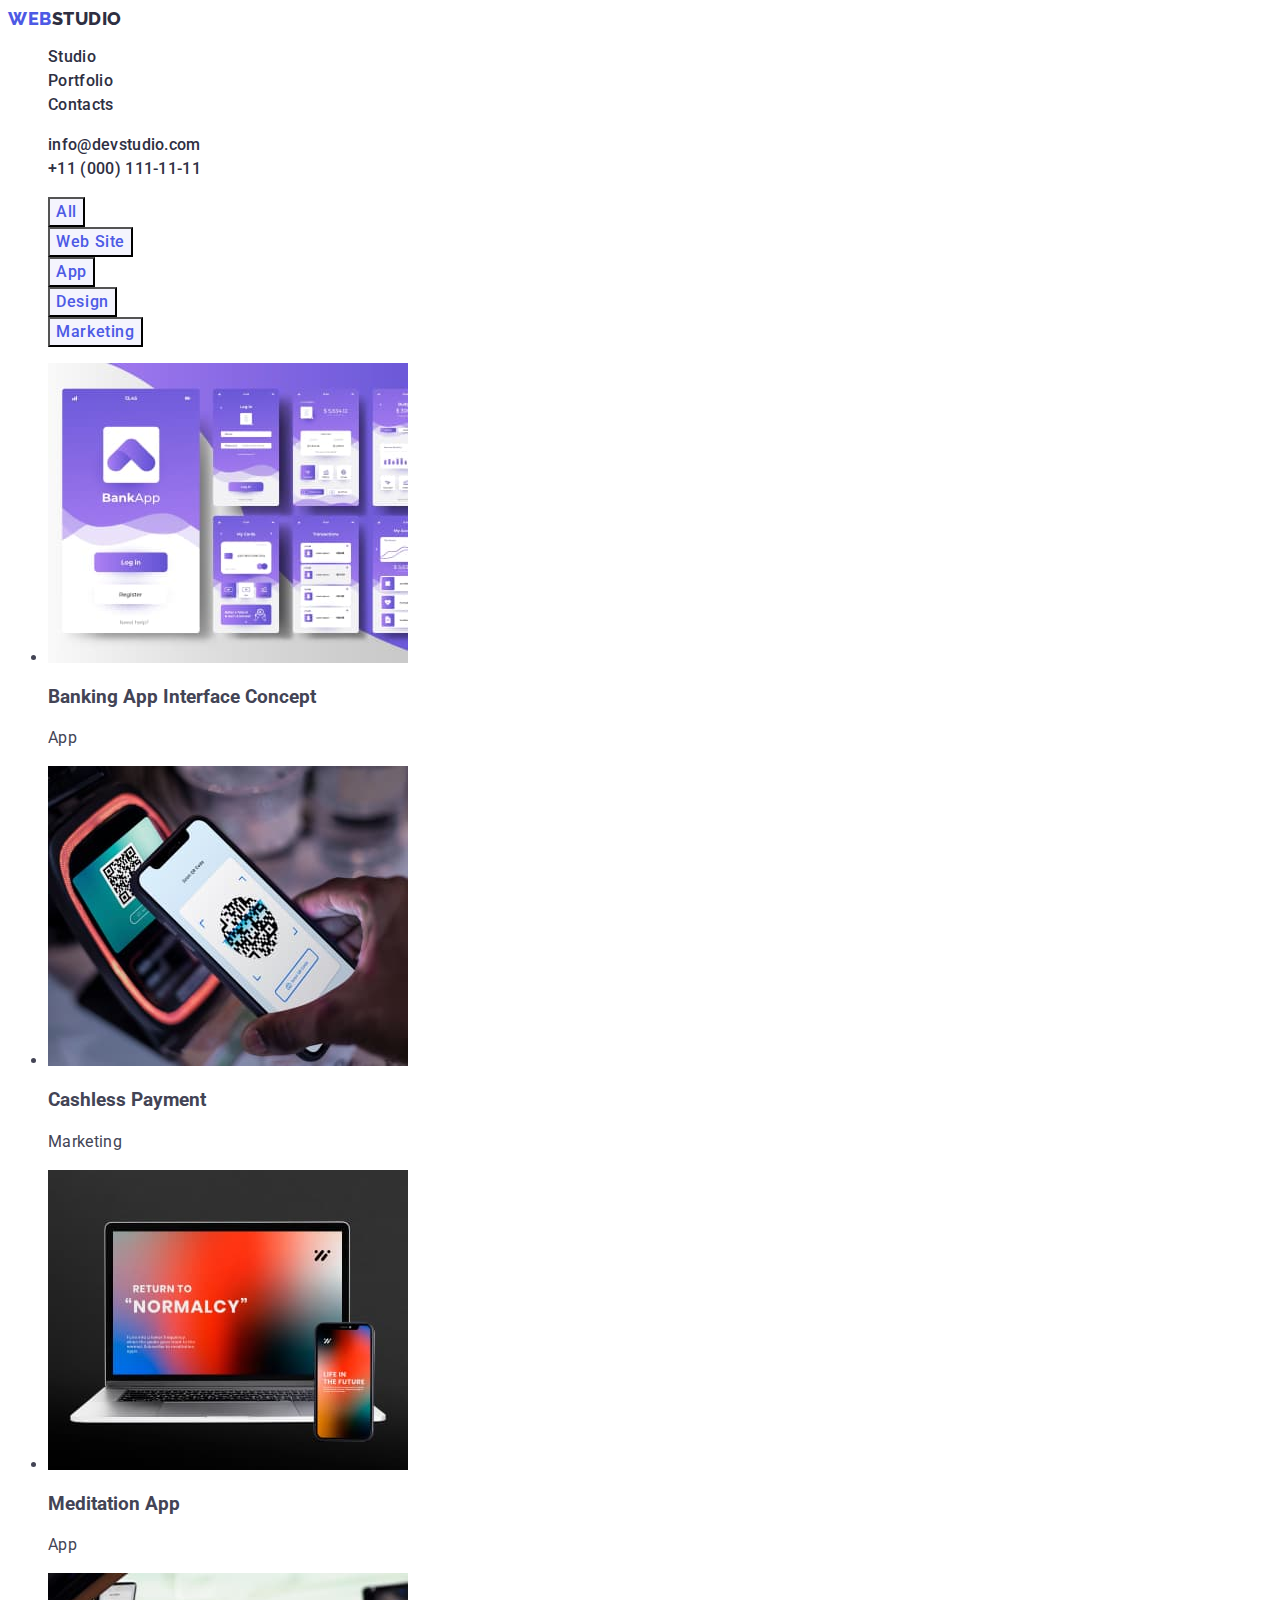
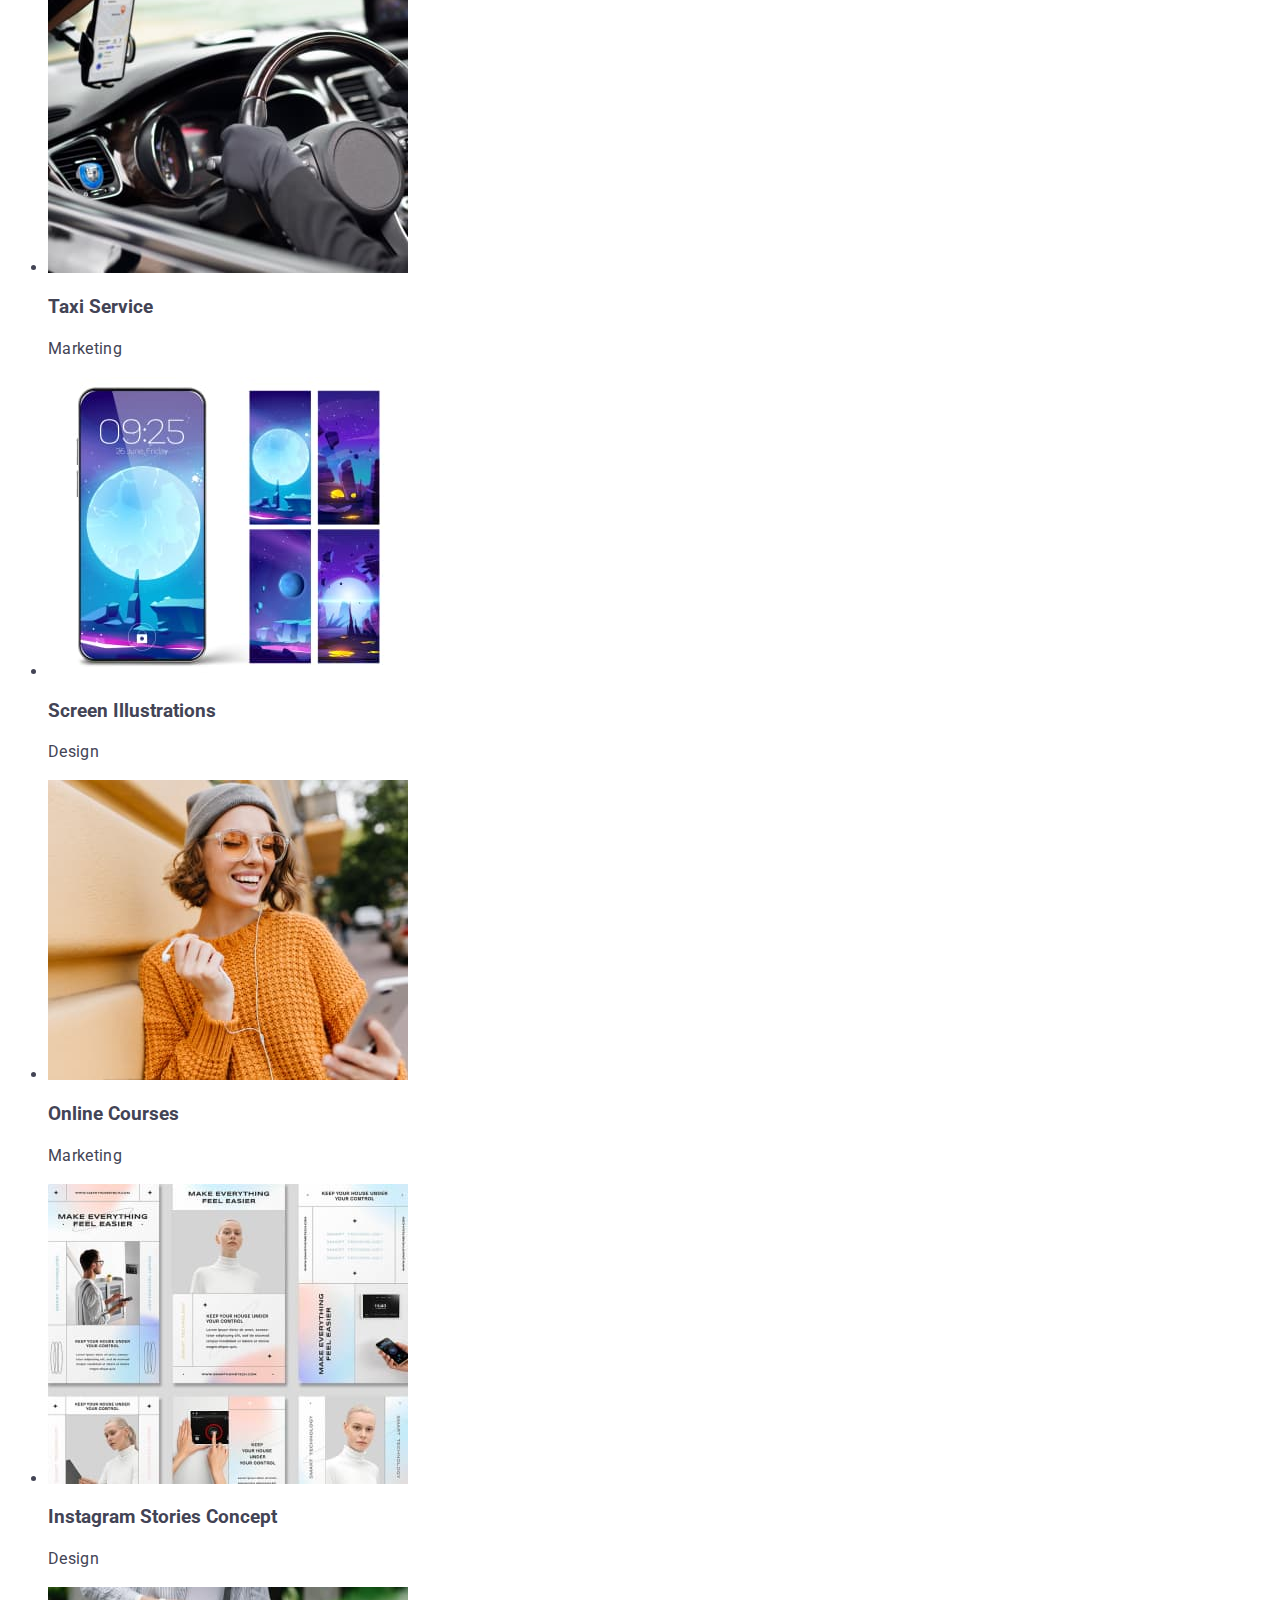
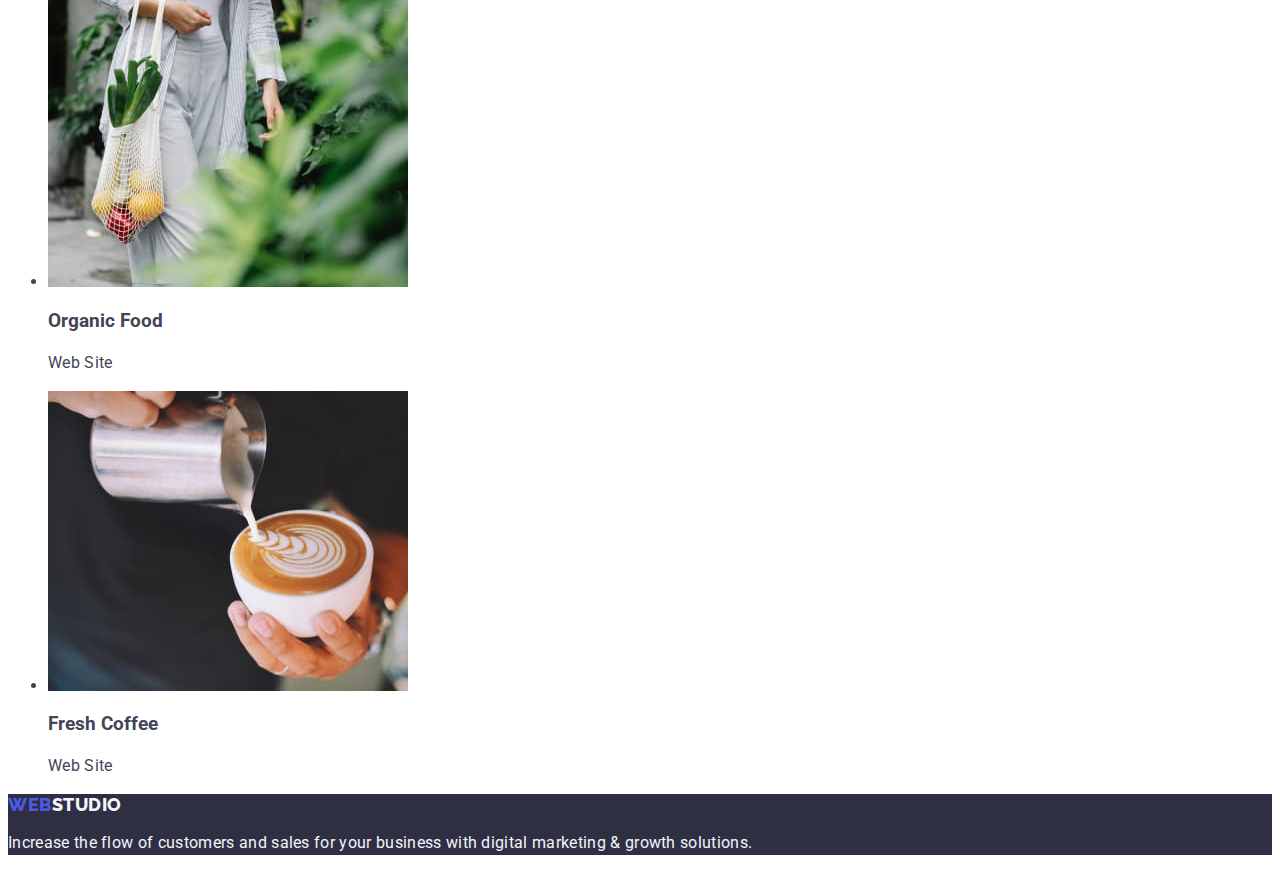
==== portfolio.html @ 635333d4 "css" ====
<!DOCTYPE html>
<html lang="en">
  <head>
    <meta charset="UTF-8" />
    <meta http-equiv="X-UA-Compatible" content="IE=edge" />
    <meta name="viewport" content="width=device-width, initial-scale=1.0" />
    <title>Portfolio</title>
    <link rel="preconnect" href="https://fonts.googleapis.com" />
    <link rel="preconnect" href="https://fonts.gstatic.com" crossorigin />
    <link
      href="https://fonts.googleapis.com/css2?family=Raleway:wght@800&family=Roboto:wght@400;500;700;900&display=swap"
      rel="stylesheet"
    />
    <link rel="stylesheet" href="./css/styles.css" />
  </head>
  <body class="body">
    <!-- Top line -->
    <header class="header">
      <nav class="nav">
        <a class="logo link" href="./portfolio.html"
          >Web<span class="logo-span">Studio</span></a
        >
        <ul class="list">
          <li class="list-nav">
            <a class="link" href="./index.html">Studio</a>
          </li>
          <li class="list-nav">
            <a class="link" href="./portfolio.html">Portfolio</a>
          </li>
          <li class="list-nav">
            <a class="link" href="">Contacts</a>
          </li>
        </ul>
      </nav>
      <address class="address">
        <ul class="list">
          <li class="list-add">
            <a class="link" href="mailto:info@devstudio.com"
              >info@devstudio.com</a
            >
          </li>
          <li class="list-add">
            <a class="link" href="tel:+110001111111">+11 (000) 111-11-11</a>
          </li>
        </ul>
      </address>
    </header>
    <!-- Main -->
    <main class="main">
      <section class="section">
        <!-- BTN -->
        <h1 hidden>Button-list</h1>
        <ul class="list">
          <li><button class="list-btn" type="button">All</button></li>
          <li><button class="list-btn" type="button">Web Site</button></li>
          <li><button class="list-btn" type="button">App</button></li>
          <li><button class="list-btn" type="button">Design</button></li>
          <li><button class="list-btn" type="button">Marketing</button></li>
        </ul>
        <!-- PhotoList -->
        <h2 hidden>Photos</h2>
        <ul>
          <li class="list-card">
            <img
              src="./images/portfolio1.jpg"
              alt="Banking App Interface
            Concept"
              width="360"
            />
            <h3 class="title">Banking App Interface Concept</h3>
            <p class="text">App</p>
          </li>
          <li class="list-card">
            <img
              src="./images/portfolio2.jpg"
              alt="Cashless Payment"
              width="360"
            />
            <h3 class="title">Cashless Payment</h3>
            <p class="text">Marketing</p>
          </li>
          <li class="list-card">
            <img
              src="./images/portfolio3.jpg"
              alt="Meditation App"
              width="360"
            />
            <h3 class="title">Meditation App</h3>
            <p class="text">App</p>
          </li>

          <li class="list-card">
            <img src="./images/portfolio4.jpg" alt="Taxi Service" width="360" />
            <h3 class="title">Taxi Service</h3>
            <p class="text">Marketing</p>
          </li>
          <li class="list-card">
            <img
              src="./images/portfolio5.jpg"
              alt="Screen Illustrations"
              width="360"
            />
            <h3 class="title">Screen Illustrations</h3>
            <p class="text">Design</p>
          </li>
          <li class="list-card">
            <img
              src="./images/portfolio6.jpg"
              alt="Online Courses"
              width="360"
            />
            <h3 class="title">Online Courses</h3>
            <p class="text">Marketing</p>
          </li>

          <li class="list-card">
            <img
              src="./images/portfolio7.jpg"
              alt="Instagram Stories Concept"
              width="360"
            />
            <h3 class="title">Instagram Stories Concept</h3>
            <p class="text">Design</p>
          </li>
          <li class="list-card">
            <img src="./images/portfolio8.jpg" alt="Organic Food" width="360" />
            <h3 class="title">Organic Food</h3>
            <p class="text">Web Site</p>
          </li>
          <li class="list-card">
            <img src="./images/portfolio9.jpg" alt="Fresh Coffee" width="360" />
            <h3 class="title">Fresh Coffee</h3>
            <p class="text">Web Site</p>
          </li>
        </ul>
      </section>
    </main>
    <footer class="footer">
      <a class="logo link" href="./index.html"
        >Web<span class="link-span">Studio</span></a
      >
      <p class="text-end">
        Increase the flow of customers and sales for your business with digital
        marketing & growth solutions.
      </p>
    </footer>
  </body>
</html>
---- css/styles.css ----
:root {
    --brand-color: #2E2F42;
    --brands-color: #4d5ae5;
}
/* Body */
.body{ color: #434455;
font-family: 'Roboto', sans-serif;
background-color: #fff;}

/* Header */
.nav>.logo.link{ 
font-family: "Raleway", sans-serif;
font-weight: 800;
line-height: 1.17;
font-size: 18px;
letter-spacing: 0.03em;
text-transform: uppercase;
color: var(--brands-color);
text-decoration: none;}
.logo-span{color: var(--brand-color)}
 /* navigation */
.list{list-style: none;}
.link{color: var(--brand-color);
font-family: 'Roboto', sans-serif;
font-weight: 500;
font-size: 16px;
line-height: 1.5;
letter-spacing: 0.02em;
text-decoration: none;}
.link:hover, 
.link:focus{color: #404BBF; }
/* address */
.address{font-style: normal;}
.add.link{
    font-family: 'Roboto', sans-serif;
        font-weight: 400;
        font-size: 16px;
        line-height: 1.5;
        letter-spacing: 0.02em;
        color: inherit;
        text-decoration: none;
}
.add.link:hover,
.add.link:focus {color: #404BBF;}
/* Poster */
.poster{background-color: var(--brand-color);}
.title-post{font-family: 'Roboto',sans-serif;
    font-style: normal;
    font-weight: 700;
    font-size: 56px;
    line-height: 1.07;
    text-align: center;
    letter-spacing: 0.02em;
    color: #FFFFFF;}
    /* BTN */
    .btn{background-color: var(--brands-color);
    box-shadow: 0px 4px 4px rgba(0, 0, 0, 0.15);
font-family: 'Roboto', sans-serif;
    font-style: normal;
    font-weight: 500;
    font-size: 16px;
    line-height: 1.5;
    letter-spacing: 0.04em;
    color: #fff;
    cursor: pointer;}
    .btn:hover,
    .btn:focus{background-color: #404BBF}
    /* Information */
    .info-punct{ font-family: 'Roboto', sans-serif;
        font-style: normal;
        font-weight: 500;
        font-size: 20px;
        line-height: 1.2;
        letter-spacing: 0.02em;
        color: var(--brand-color);}
    .text{
    font-family: 'Roboto', sans-serif;
    font-style: normal;
    font-weight: 400;
    font-size: 16px;
    line-height: 1.5;
    letter-spacing: 0.02em;
    color: inherit;}
    
    /* Projects */
    .htitle{
        font-family: 'Roboto', sans-serif;
        font-style: normal;
        font-weight: 700;
        font-size: 36px;
        line-height: 1.11;
        letter-spacing: 0.02em;
        text-transform: capitalize;
        color: var(--brand-color);
    text-align: center;}
    /* Card  */
        .info-card {
            background-color: #F4F4FD;
        }
        .list-card{ background-color: #fff;}
        /* footer */
        .footer{background-color: var(--brand-color);}
        .text-end{
            font-family: 'Roboto',sans-serif;
            font-style: normal;
            font-weight: 400;
            font-size: 16px;
            line-height: 1.5;
            letter-spacing: 0.02em;
            color: #F4F4FD;}
.footer>.logo.link{color: var(--brands-color);
    font-family: 'Raleway', sans-serif;
    font-style: normal;
    font-weight: 800;
    font-size: 18px;
    line-height: 1.17;
    letter-spacing: 0.03em;
    text-transform: uppercase;}
.footer>.logo.link>.link-span {
    color: #F4F4FD;
    font-family: 'Raleway', sans-serif;
        font-style: normal;
        font-weight: 800;
        font-size: 18px;
        line-height: 1.17;
        letter-spacing: 0.03em;
        text-transform: uppercase;
}
/* Portfolio BTN */
.list-btn{font-family: 'Roboto', sans-serif;
    font-style: normal;
    font-weight: 500;
    font-size: 16px;
    line-height: 1.5;
    text-align: center;
    letter-spacing: 0.04em;
    color: var(--brands-color);
    background: #F4F4FD;
    cursor: pointer;}
    .list-btn:hover,
    .list-btn:focus{background: #404BBF; color: #fff;}
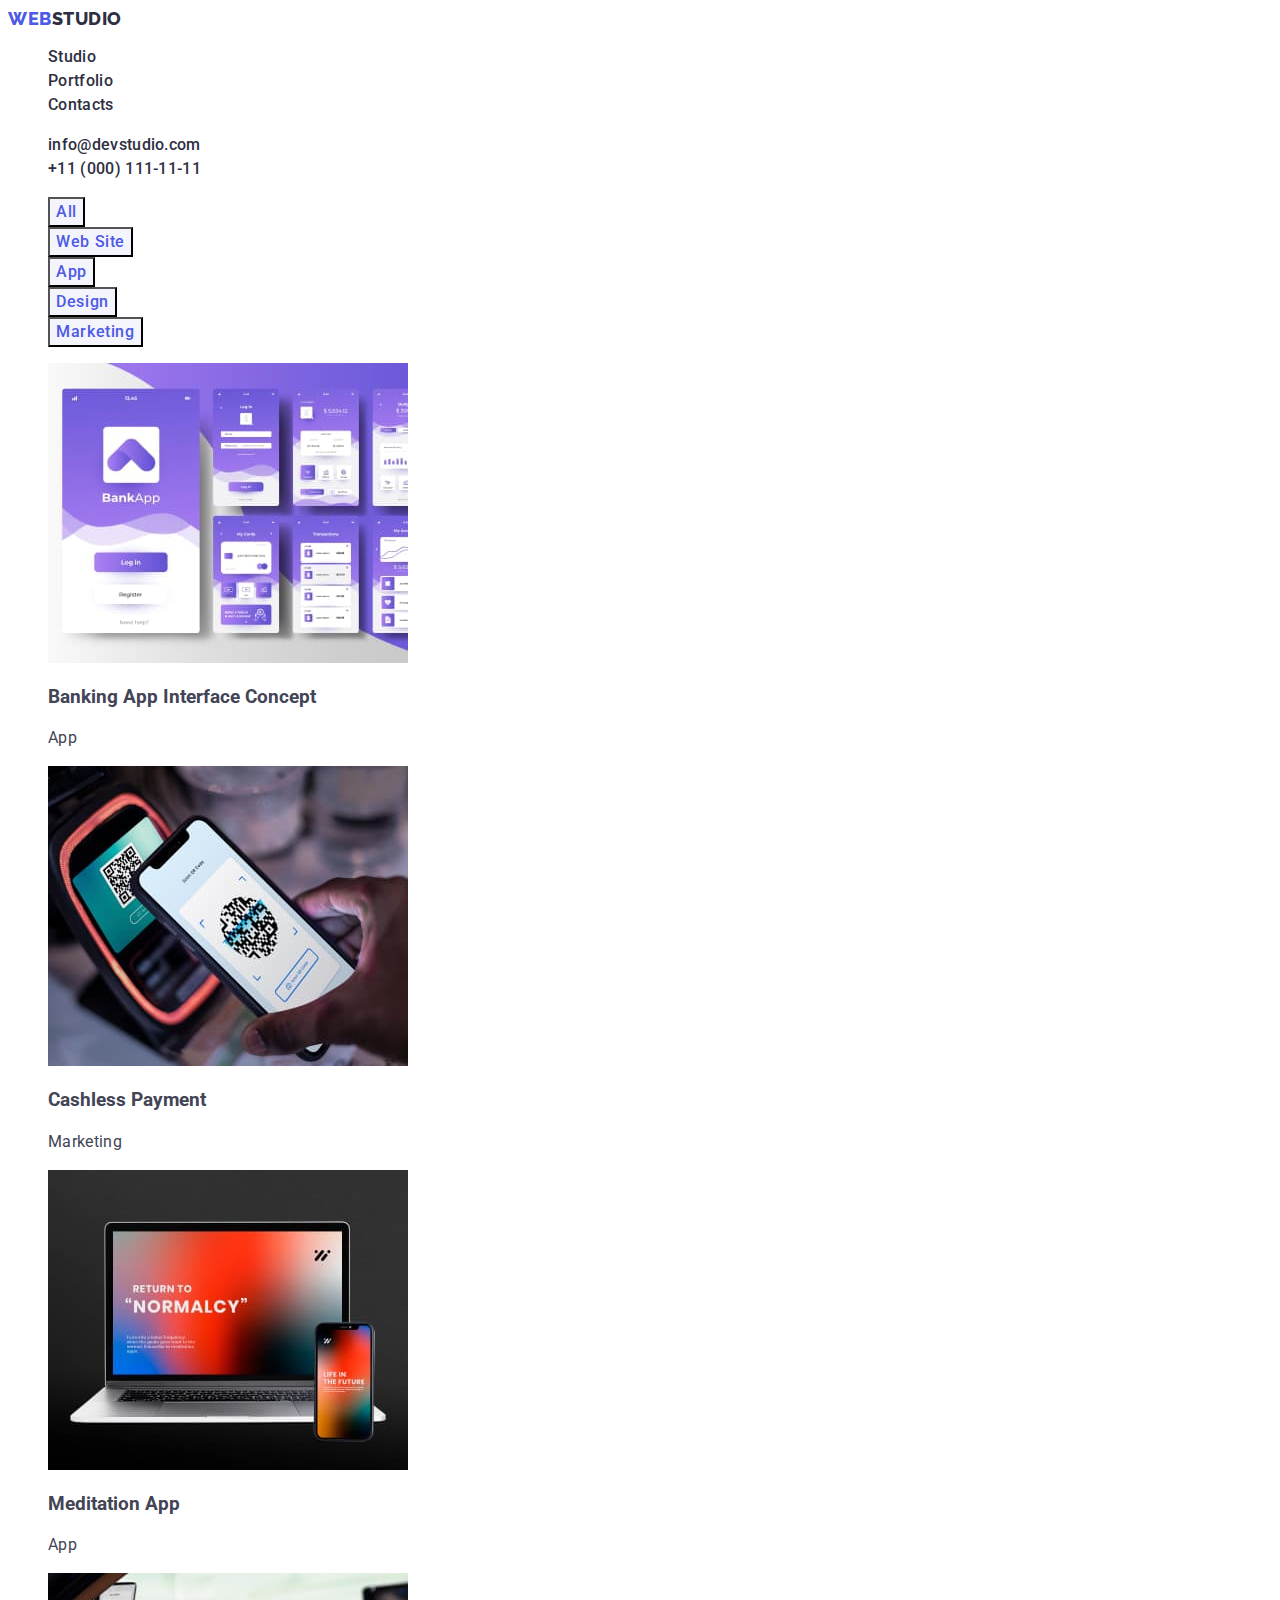
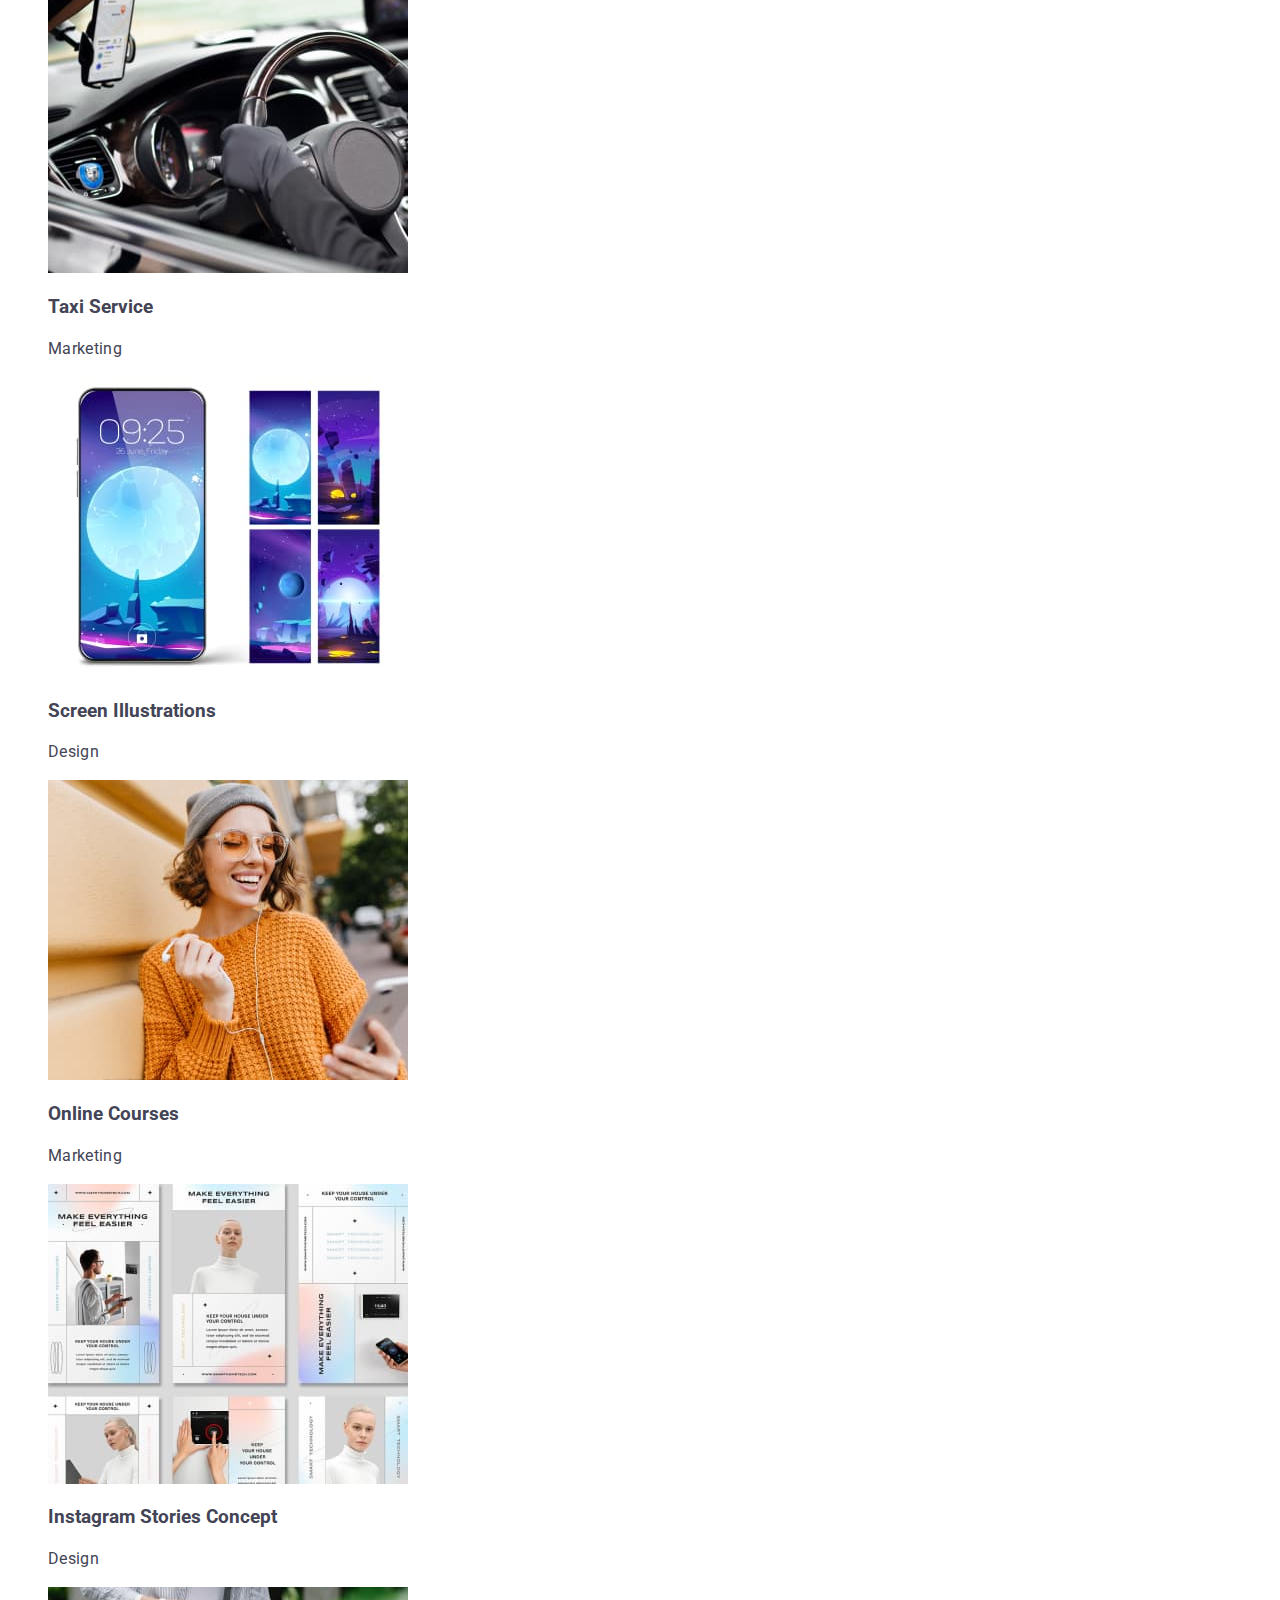
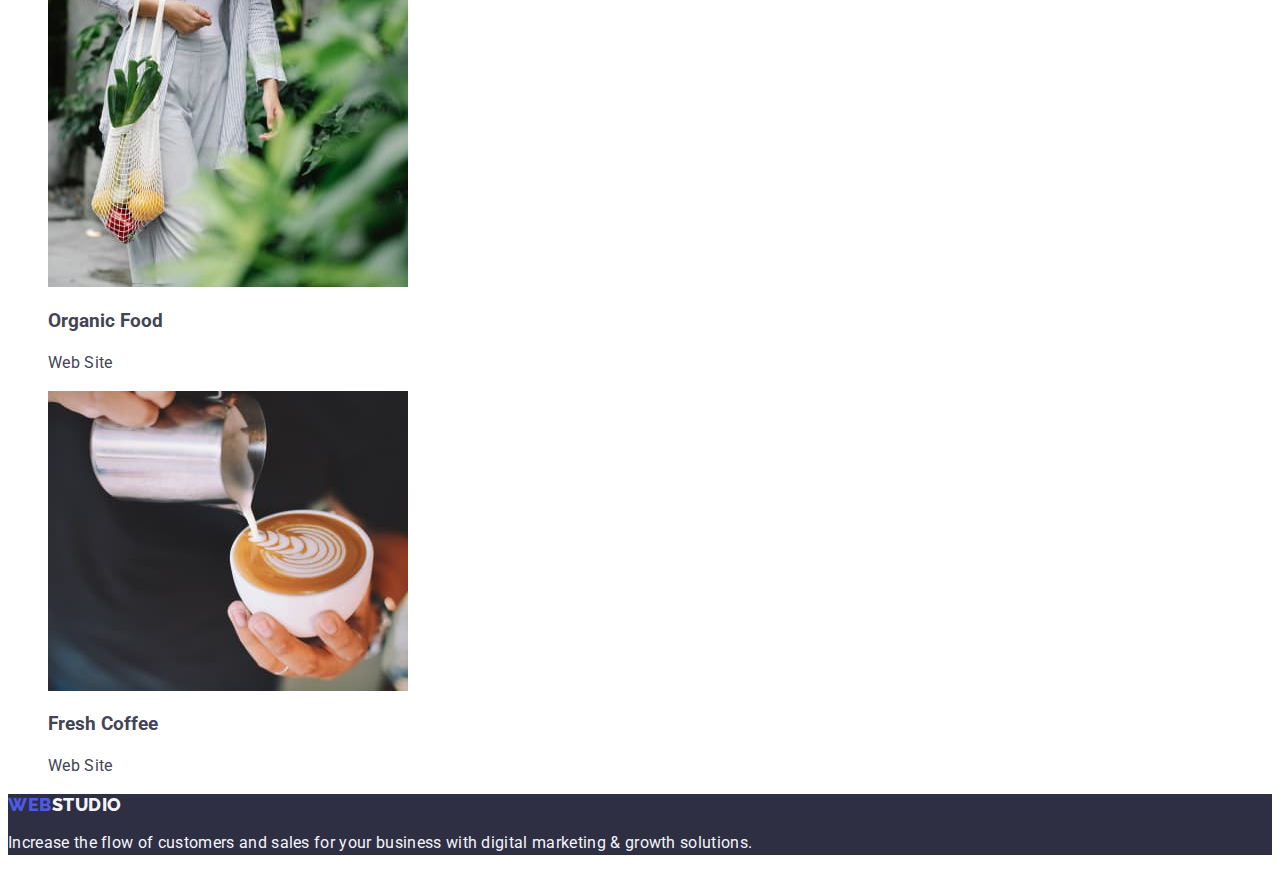
==== commit d91f8efc: "css" ====
--- a/portfolio.html
+++ b/portfolio.html
@@ -58,8 +58,7 @@
           <li><button class="list-btn" type="button">Marketing</button></li>
         </ul>
         <!-- PhotoList -->
-        <h2 hidden>Photos</h2>
-        <ul>
+        <ul class="list">
           <li class="list-card">
             <img
               src="./images/portfolio1.jpg"
--- a/css/styles.css
+++ b/css/styles.css
@@ -37,8 +37,9 @@
         font-size: 16px;
         line-height: 1.5;
         letter-spacing: 0.02em;
-        color: inherit;
+        color: var(--brand-color);
         text-decoration: none;
+        
 }
 .add.link:hover,
 .add.link:focus {color: #404BBF;}
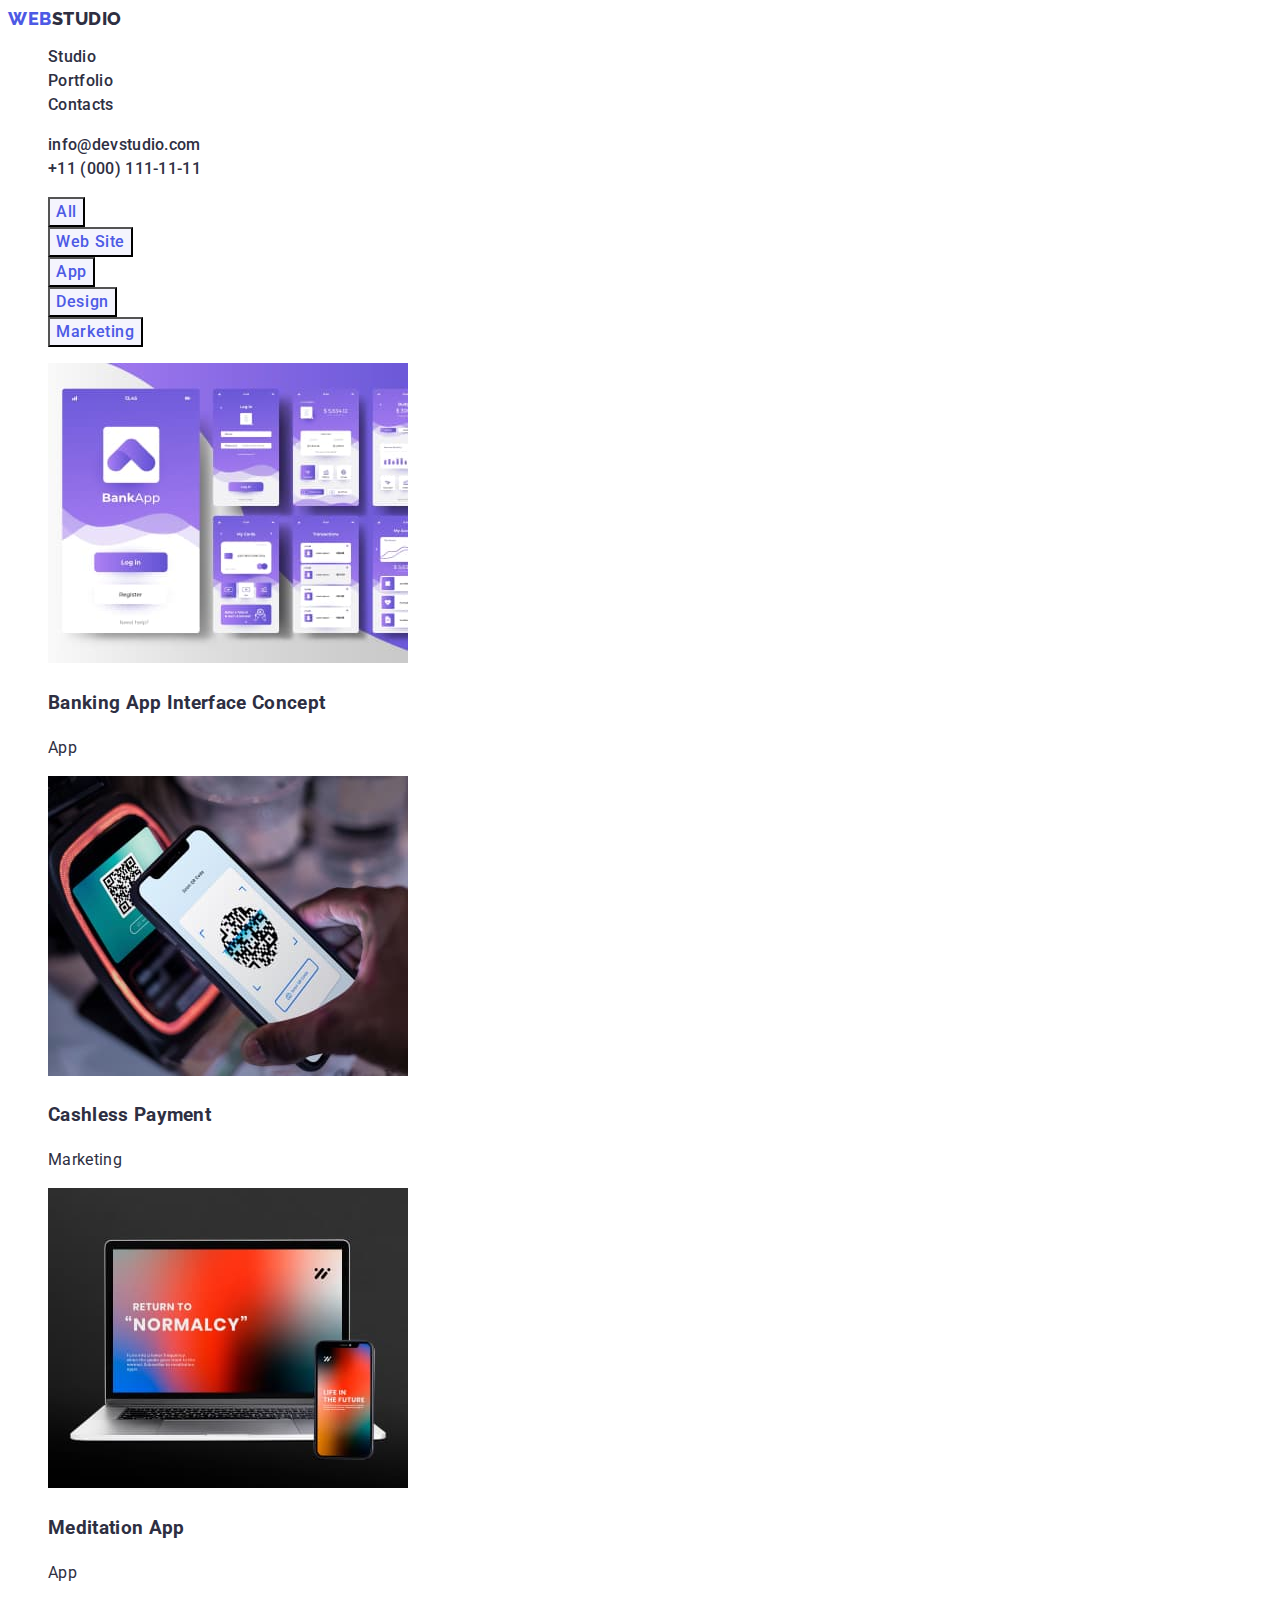
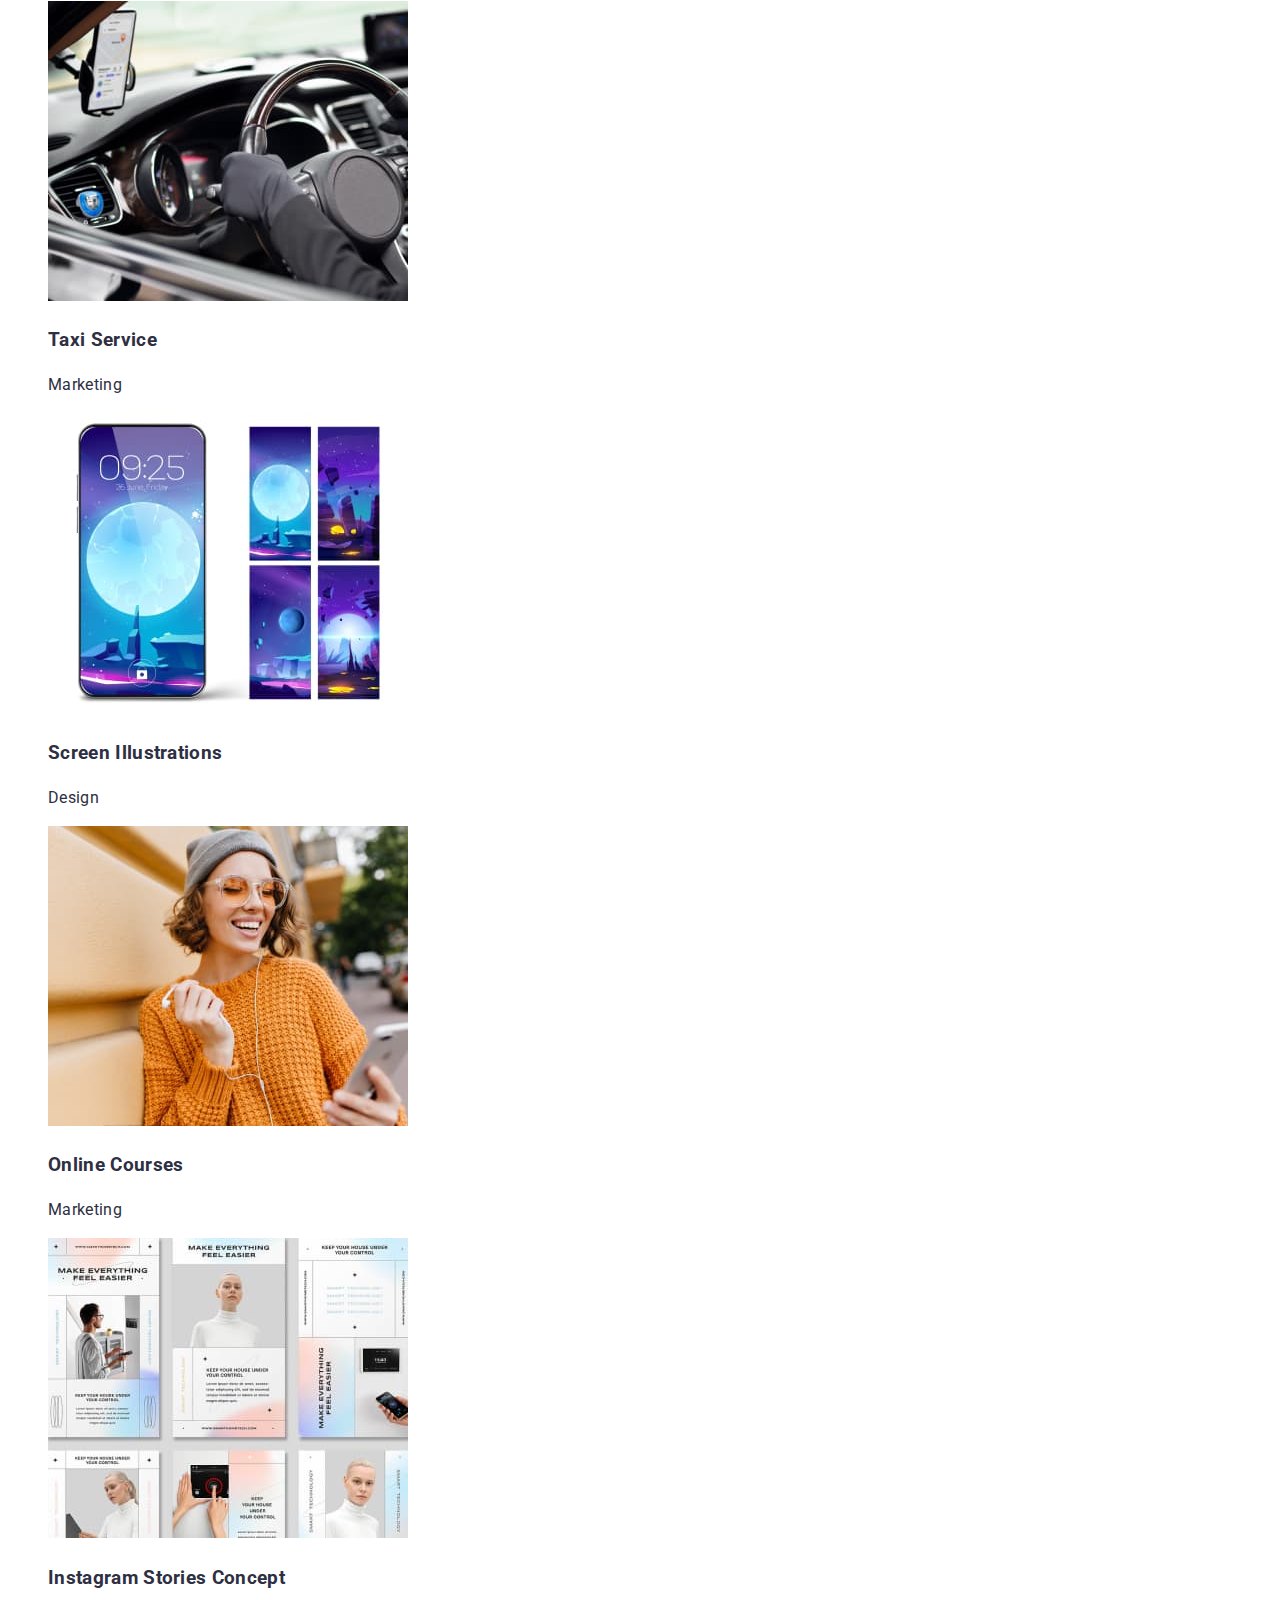
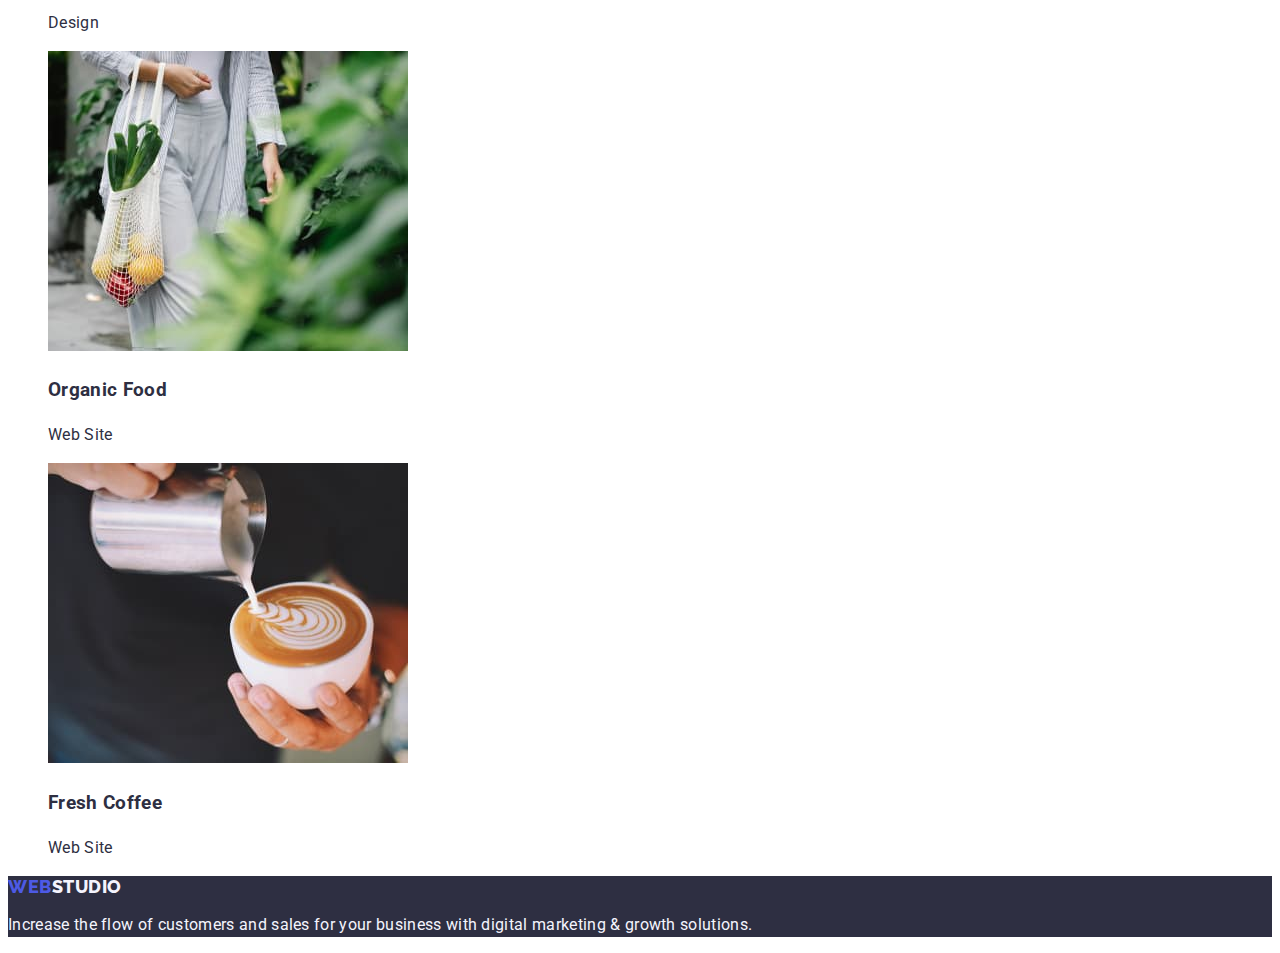
==== commit b60b071e: "css" ====
--- a/portfolio.html
+++ b/portfolio.html
@@ -60,76 +60,110 @@
         <!-- PhotoList -->
         <ul class="list">
           <li class="list-card">
-            <img
-              src="./images/portfolio1.jpg"
-              alt="Banking App Interface
+            <a href="" class="link">
+              <img
+                src="./images/portfolio1.jpg"
+                alt="Banking App Interface
             Concept"
-              width="360"
-            />
-            <h3 class="title">Banking App Interface Concept</h3>
-            <p class="text">App</p>
+                width="360"
+              />
+              <h3 class="title">Banking App Interface Concept</h3>
+              <p class="text">App</p></a
+            >
           </li>
           <li class="list-card">
-            <img
-              src="./images/portfolio2.jpg"
-              alt="Cashless Payment"
-              width="360"
-            />
-            <h3 class="title">Cashless Payment</h3>
-            <p class="text">Marketing</p>
+            <a href="" class="link"
+              ><img
+                src="./images/portfolio2.jpg"
+                alt="Cashless Payment"
+                width="360"
+              />
+              <h3 class="title">Cashless Payment</h3>
+              <p class="text">Marketing</p></a
+            >
           </li>
           <li class="list-card">
-            <img
-              src="./images/portfolio3.jpg"
-              alt="Meditation App"
-              width="360"
-            />
-            <h3 class="title">Meditation App</h3>
-            <p class="text">App</p>
+            <a href="" class="link"
+              ><img
+                src="./images/portfolio3.jpg"
+                alt="Meditation App"
+                width="360"
+              />
+              <h3 class="title">Meditation App</h3>
+              <p class="text">App</p></a
+            >
           </li>
 
           <li class="list-card">
-            <img src="./images/portfolio4.jpg" alt="Taxi Service" width="360" />
-            <h3 class="title">Taxi Service</h3>
-            <p class="text">Marketing</p>
-          </li>
-          <li class="list-card">
-            <img
-              src="./images/portfolio5.jpg"
-              alt="Screen Illustrations"
-              width="360"
-            />
-            <h3 class="title">Screen Illustrations</h3>
-            <p class="text">Design</p>
-          </li>
-          <li class="list-card">
-            <img
-              src="./images/portfolio6.jpg"
-              alt="Online Courses"
-              width="360"
-            />
-            <h3 class="title">Online Courses</h3>
-            <p class="text">Marketing</p>
+            <a href="" class="link"
+              ><img
+                src="./images/portfolio4.jpg"
+                alt="Taxi Service"
+                width="360"
+              />
+              <h3 class="title">Taxi Service</h3>
+              <p class="text">Marketing</p></a
+            >
           </li>
 
           <li class="list-card">
-            <img
-              src="./images/portfolio7.jpg"
-              alt="Instagram Stories Concept"
-              width="360"
-            />
-            <h3 class="title">Instagram Stories Concept</h3>
-            <p class="text">Design</p>
+            <a href="" class="link"
+              ><img
+                src="./images/portfolio5.jpg"
+                alt="Screen Illustrations"
+                width="360"
+              />
+              <h3 class="title">Screen Illustrations</h3>
+              <p class="text">Design</p></a
+            >
           </li>
+
           <li class="list-card">
-            <img src="./images/portfolio8.jpg" alt="Organic Food" width="360" />
-            <h3 class="title">Organic Food</h3>
-            <p class="text">Web Site</p>
+            <a href="" class="link">
+              <img
+                src="./images/portfolio6.jpg"
+                alt="Online Courses"
+                width="360"
+              />
+              <h3 class="title">Online Courses</h3>
+              <p class="text">Marketing</p></a
+            >
           </li>
+
           <li class="list-card">
-            <img src="./images/portfolio9.jpg" alt="Fresh Coffee" width="360" />
-            <h3 class="title">Fresh Coffee</h3>
-            <p class="text">Web Site</p>
+            <a href="" class="link"
+              ><img
+                src="./images/portfolio7.jpg"
+                alt="Instagram Stories Concept"
+                width="360"
+              />
+              <h3 class="title">Instagram Stories Concept</h3>
+              <p class="text">Design</p></a
+            >
+          </li>
+
+          <li class="list-card">
+            <a href="" class="link"
+              ><img
+                src="./images/portfolio8.jpg"
+                alt="Organic Food"
+                width="360"
+              />
+              <h3 class="title">Organic Food</h3>
+              <p class="text">Web Site</p></a
+            >
+          </li>
+
+          <li class="list-card">
+            <a href="" class="link"
+              ><img
+                src="./images/portfolio9.jpg"
+                alt="Fresh Coffee"
+                width="360"
+              />
+              <h3 class="title">Fresh Coffee</h3>
+              <p class="text">Web Site</p></a
+            >
           </li>
         </ul>
       </section>
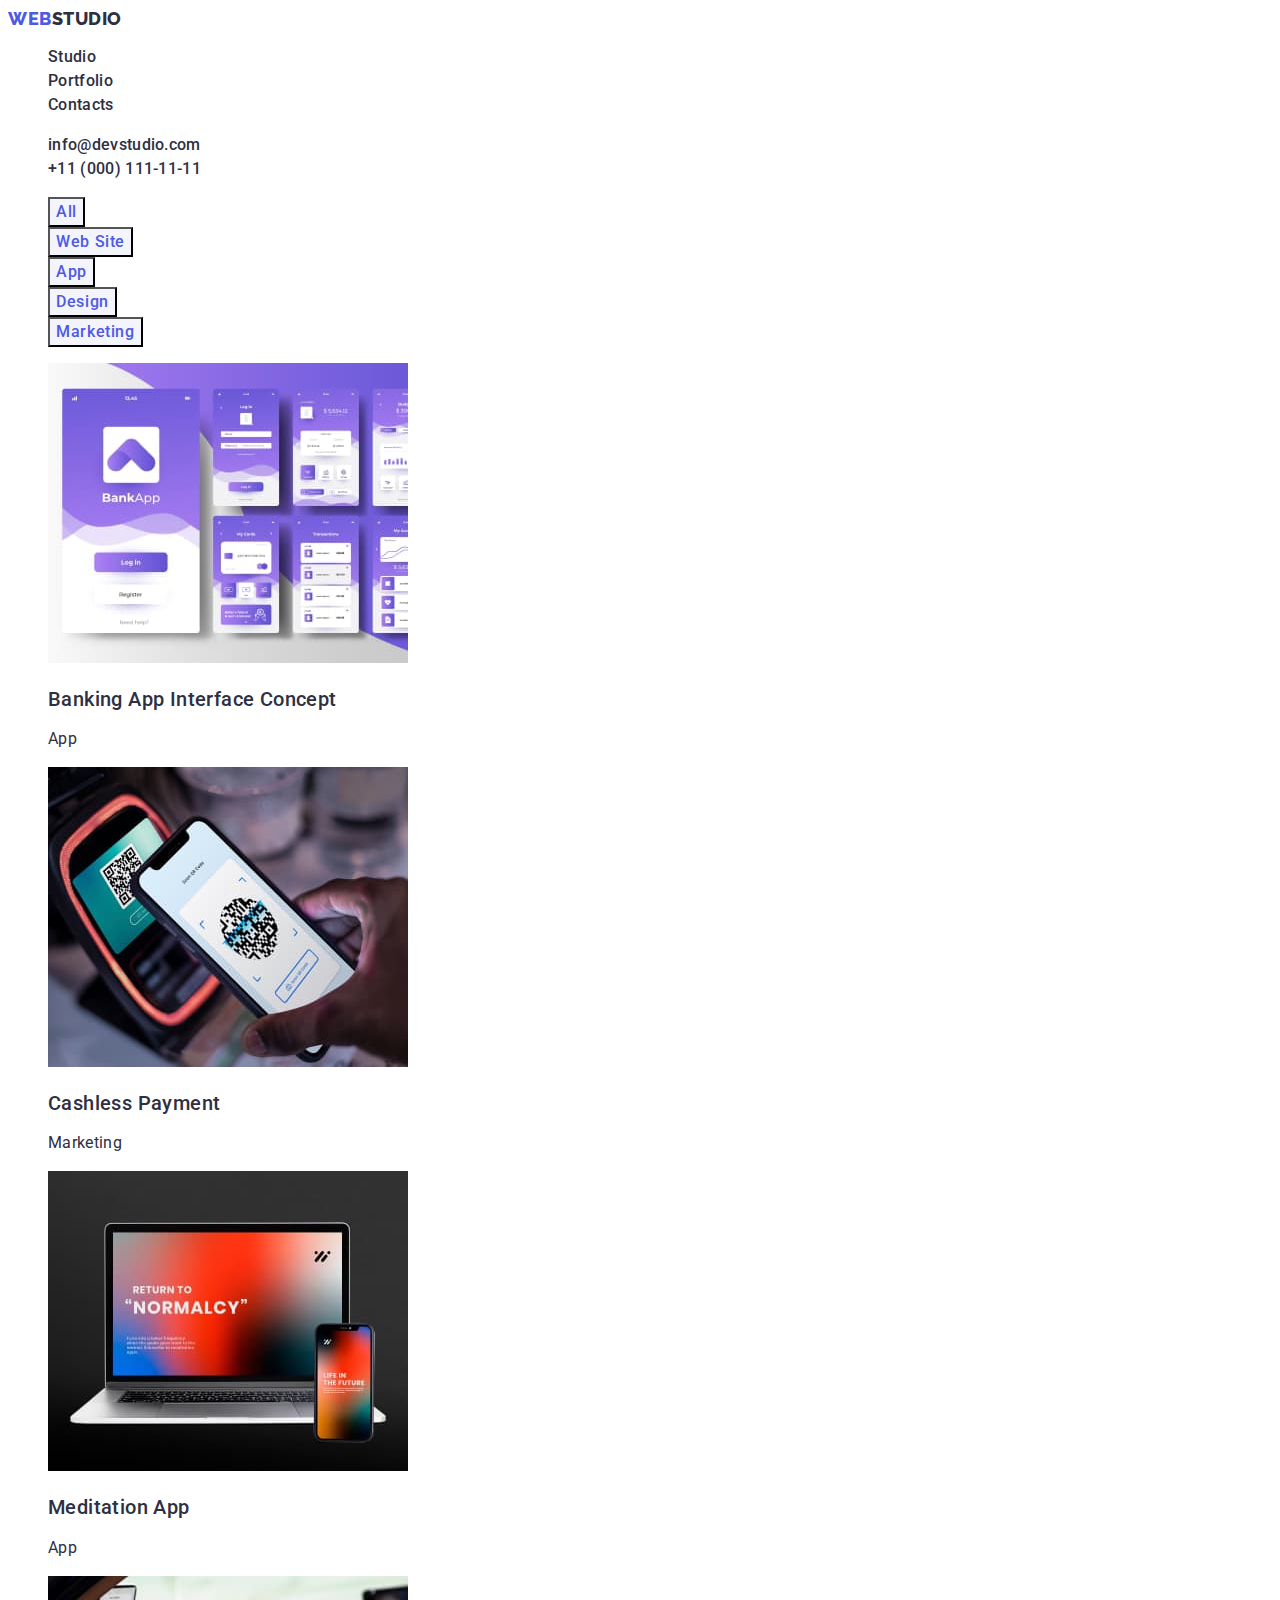
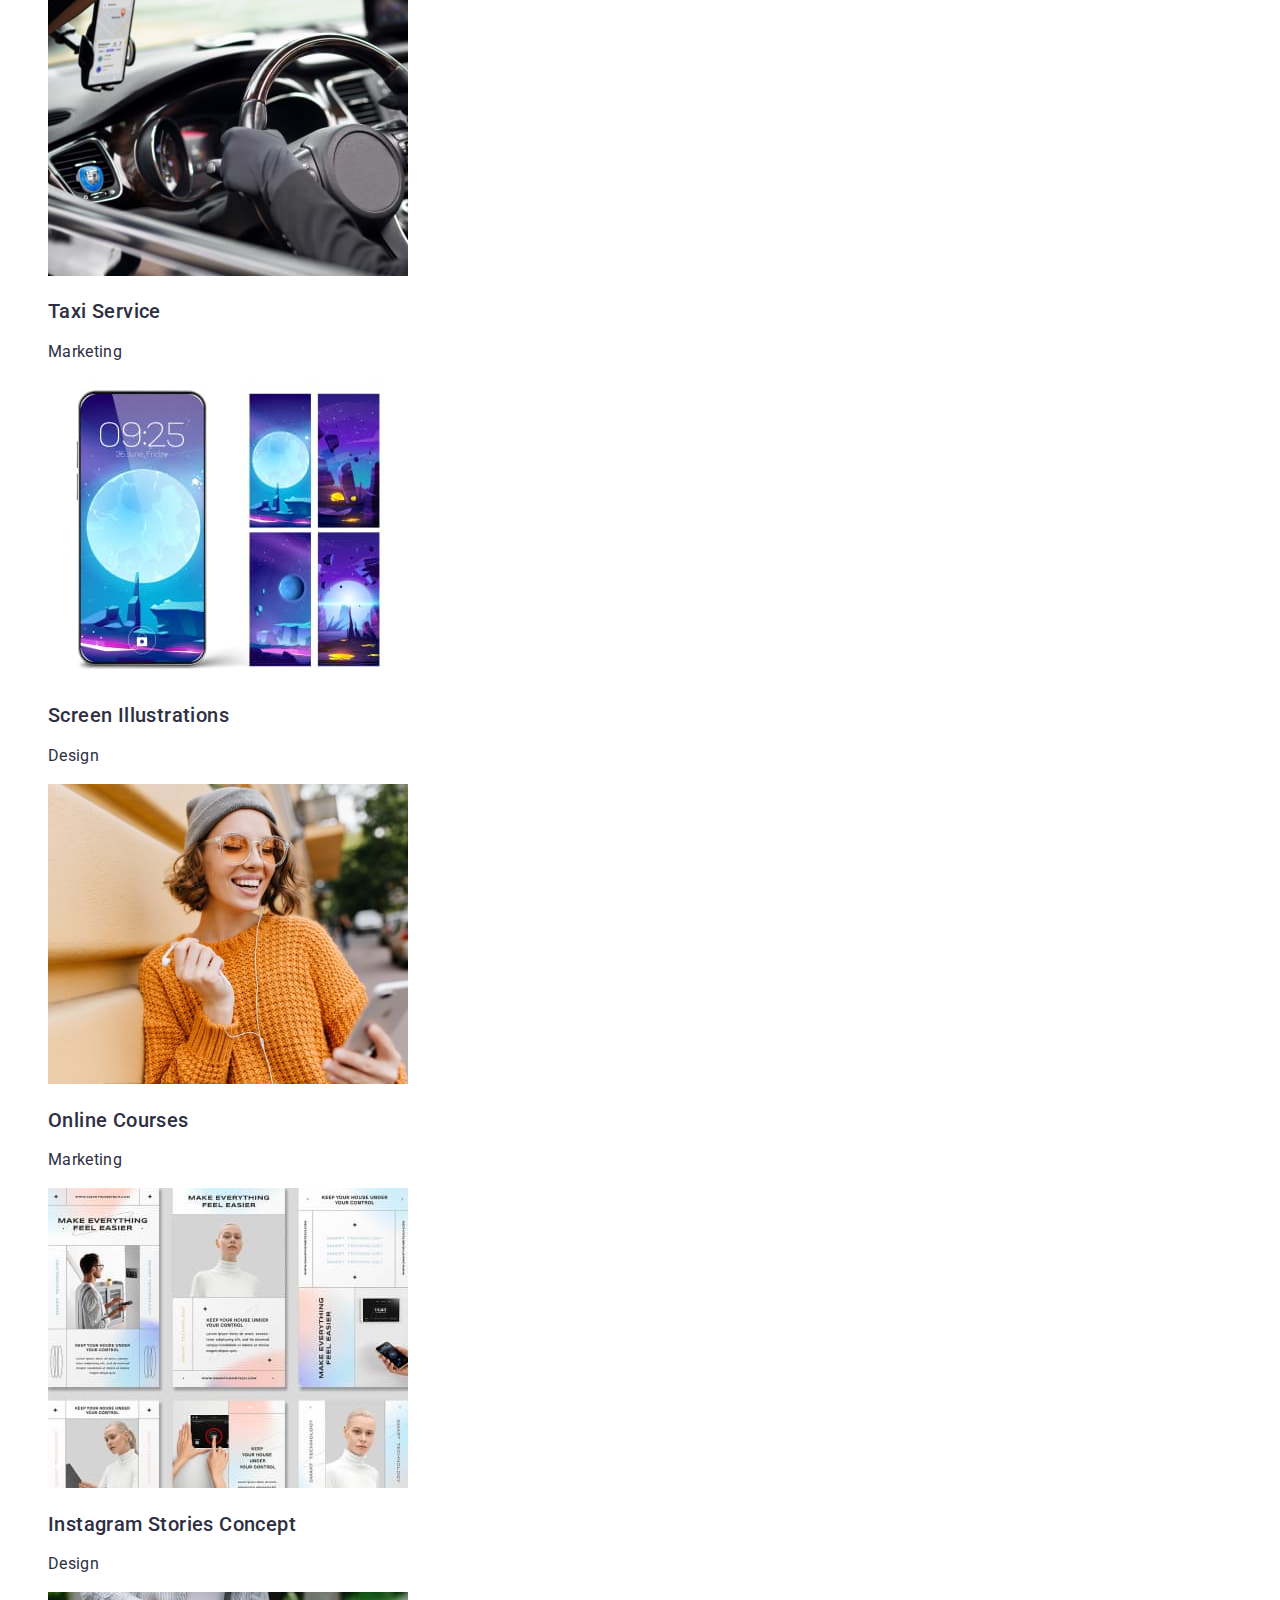
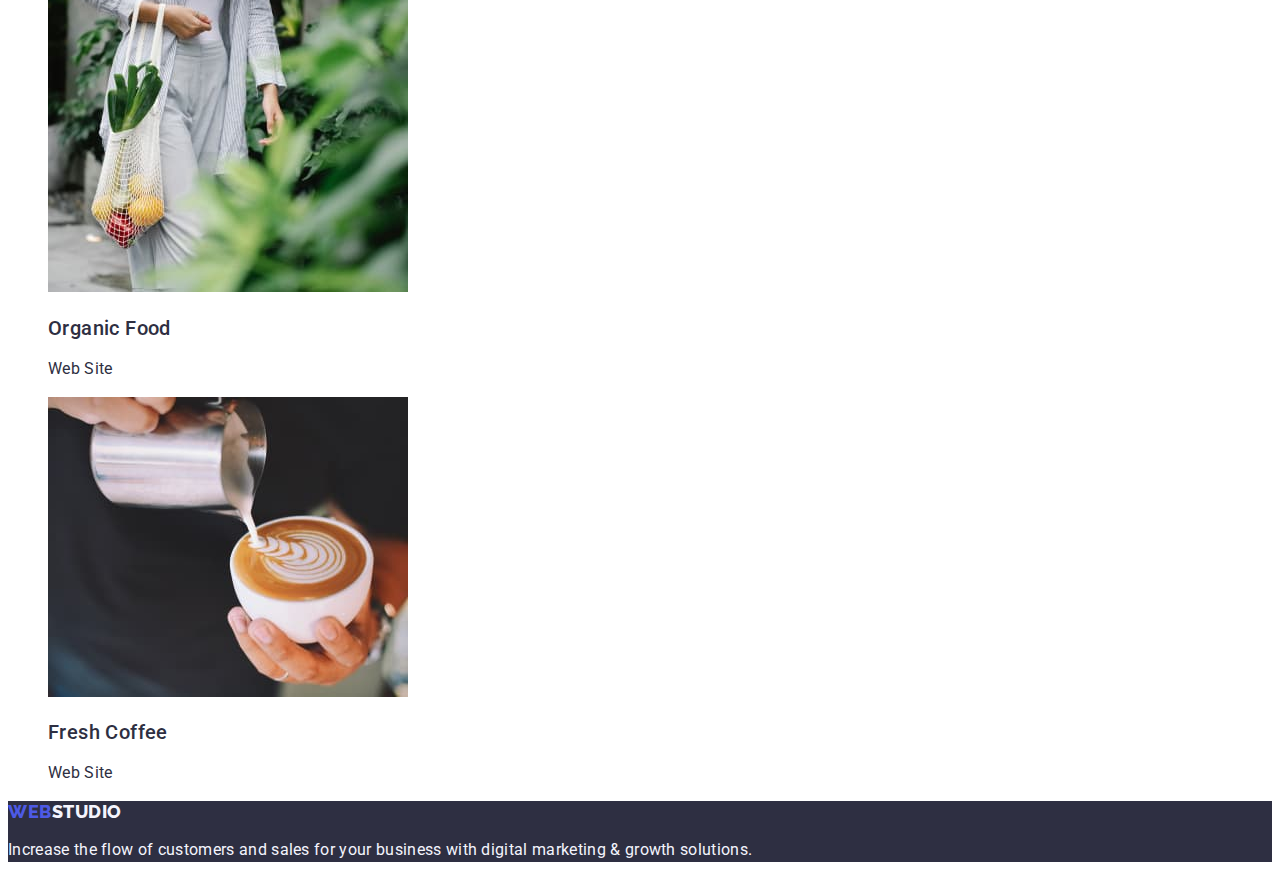
==== commit c7de032e: "css" ====
--- a/portfolio.html
+++ b/portfolio.html
@@ -67,7 +67,7 @@
             Concept"
                 width="360"
               />
-              <h3 class="title">Banking App Interface Concept</h3>
+              <h2 class="title">Banking App Interface Concept</h2>
               <p class="text">App</p></a
             >
           </li>
@@ -78,7 +78,7 @@
                 alt="Cashless Payment"
                 width="360"
               />
-              <h3 class="title">Cashless Payment</h3>
+              <h2 class="title">Cashless Payment</h2>
               <p class="text">Marketing</p></a
             >
           </li>
@@ -89,7 +89,7 @@
                 alt="Meditation App"
                 width="360"
               />
-              <h3 class="title">Meditation App</h3>
+              <h2 class="title">Meditation App</h2>
               <p class="text">App</p></a
             >
           </li>
@@ -101,7 +101,7 @@
                 alt="Taxi Service"
                 width="360"
               />
-              <h3 class="title">Taxi Service</h3>
+              <h2 class="title">Taxi Service</h2>
               <p class="text">Marketing</p></a
             >
           </li>
@@ -113,7 +113,7 @@
                 alt="Screen Illustrations"
                 width="360"
               />
-              <h3 class="title">Screen Illustrations</h3>
+              <h2 class="title">Screen Illustrations</h2>
               <p class="text">Design</p></a
             >
           </li>
@@ -125,7 +125,7 @@
                 alt="Online Courses"
                 width="360"
               />
-              <h3 class="title">Online Courses</h3>
+              <h2 class="title">Online Courses</h2>
               <p class="text">Marketing</p></a
             >
           </li>
@@ -137,7 +137,7 @@
                 alt="Instagram Stories Concept"
                 width="360"
               />
-              <h3 class="title">Instagram Stories Concept</h3>
+              <h2 class="title">Instagram Stories Concept</h2>
               <p class="text">Design</p></a
             >
           </li>
@@ -149,7 +149,7 @@
                 alt="Organic Food"
                 width="360"
               />
-              <h3 class="title">Organic Food</h3>
+              <h2 class="title">Organic Food</h2>
               <p class="text">Web Site</p></a
             >
           </li>
@@ -161,7 +161,7 @@
                 alt="Fresh Coffee"
                 width="360"
               />
-              <h3 class="title">Fresh Coffee</h3>
+              <h2 class="title">Fresh Coffee</h2>
               <p class="text">Web Site</p></a
             >
           </li>
--- a/css/styles.css
+++ b/css/styles.css
@@ -94,6 +94,13 @@
         text-transform: capitalize;
         color: var(--brand-color);
     text-align: center;}
+    .title{font-family: 'Roboto', sans-serif;
+        font-style: normal;
+        font-weight: 500;
+        font-size: 20px;
+        line-height: 1.2;
+        letter-spacing: 0.02em;
+        color: var(--brand-color);}
     /* Card  */
         .info-card {
             background-color: #F4F4FD;
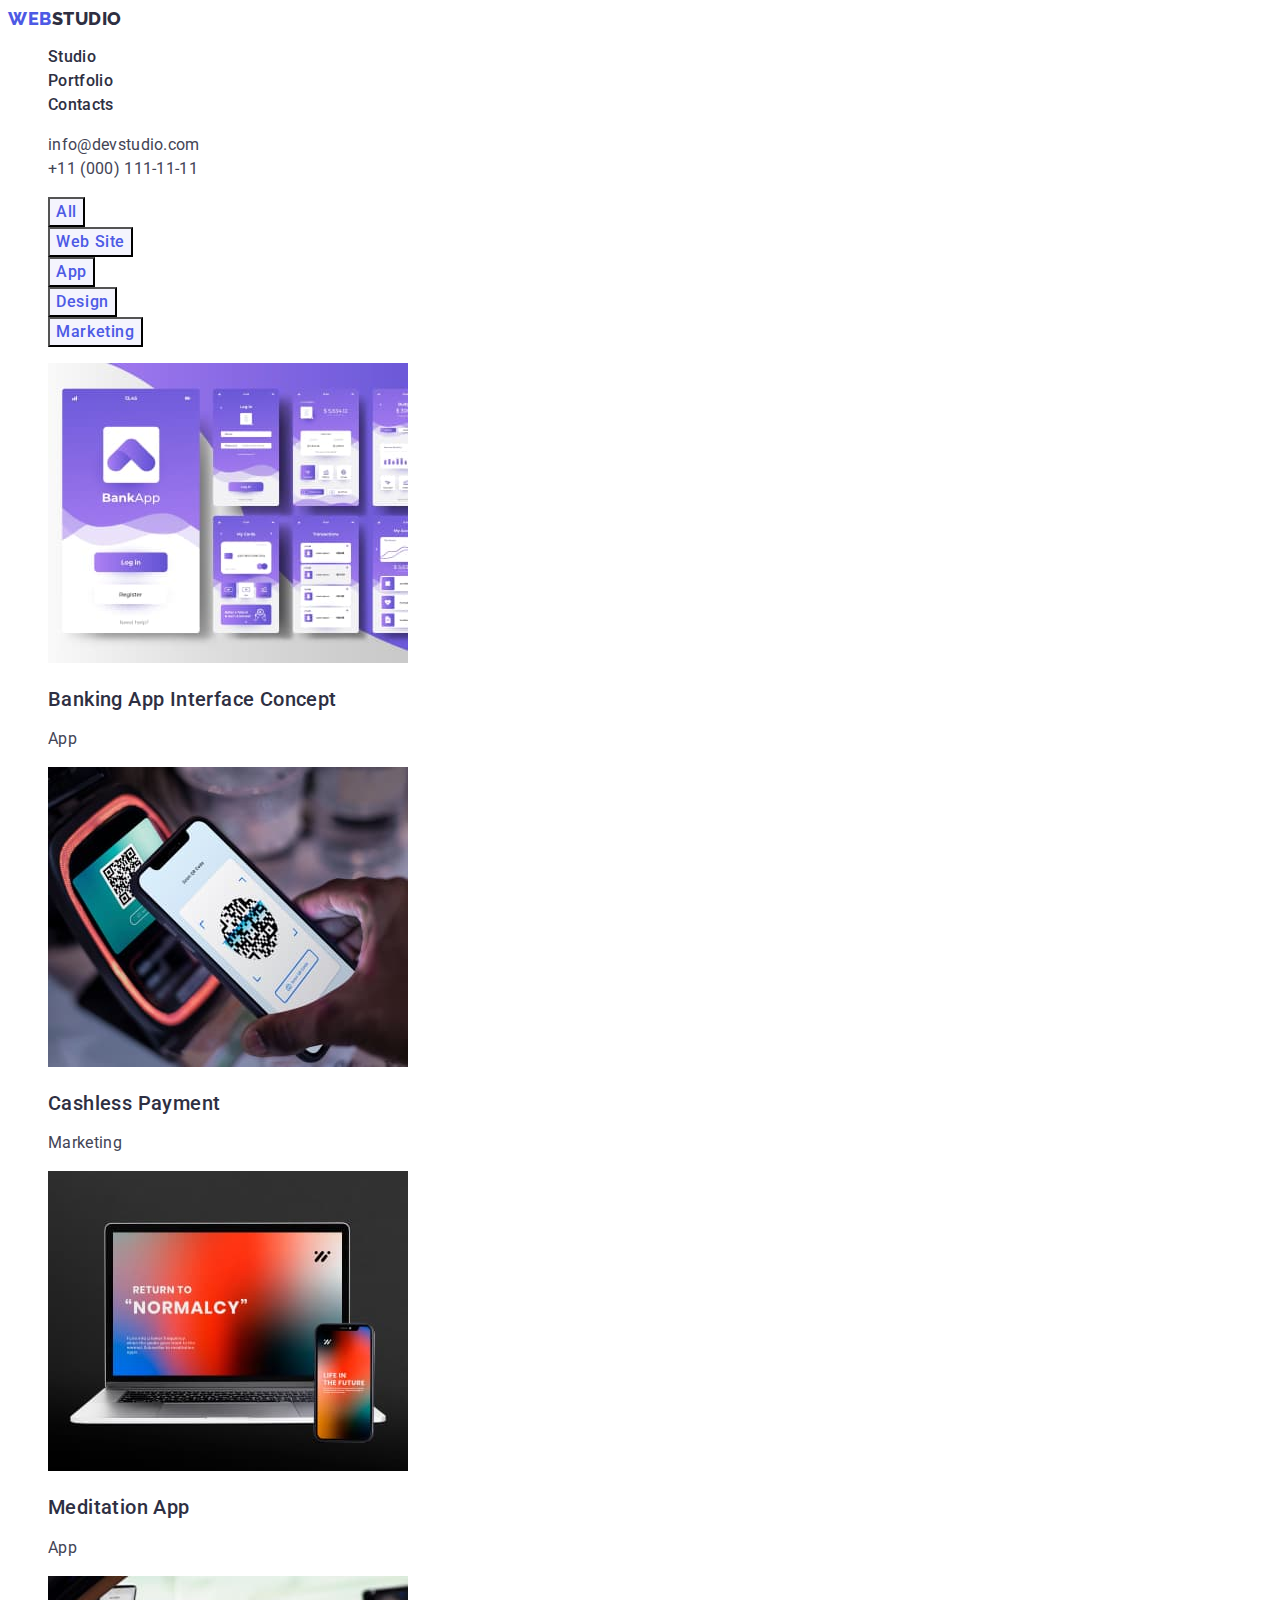
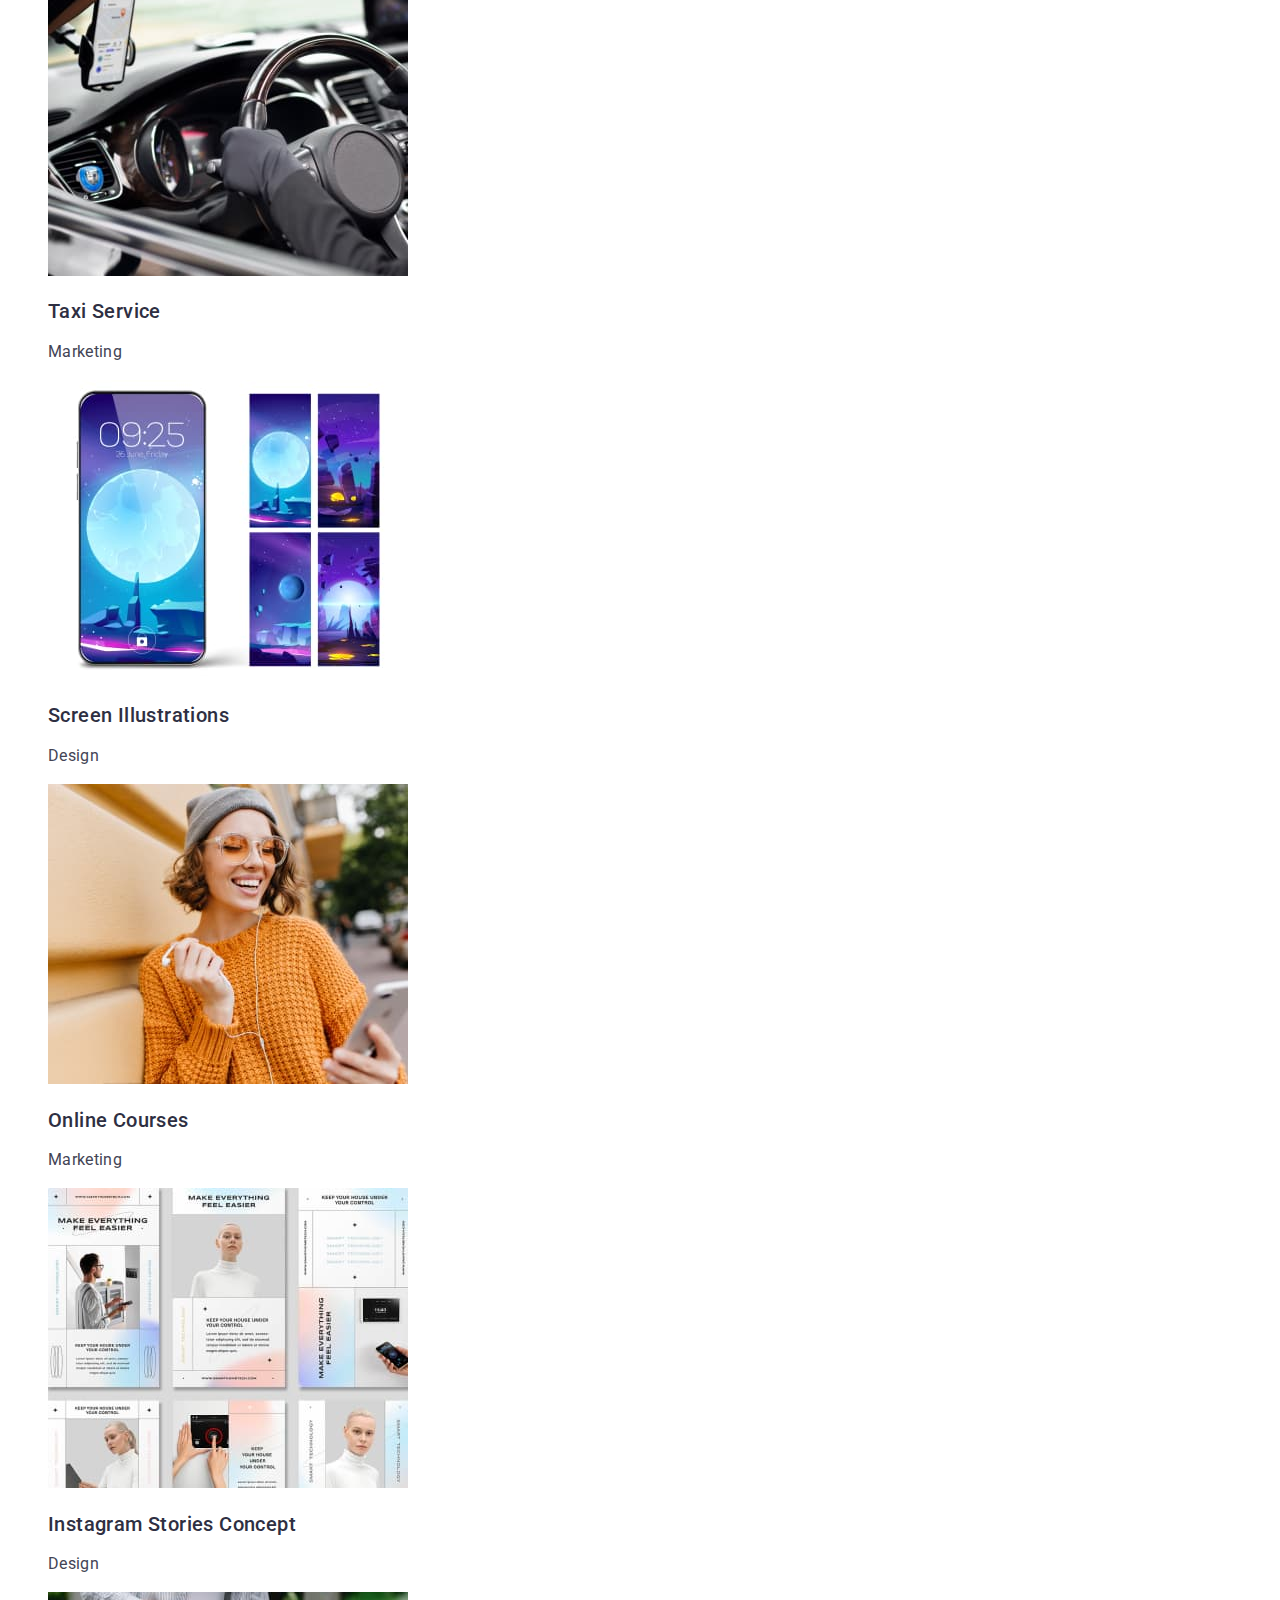
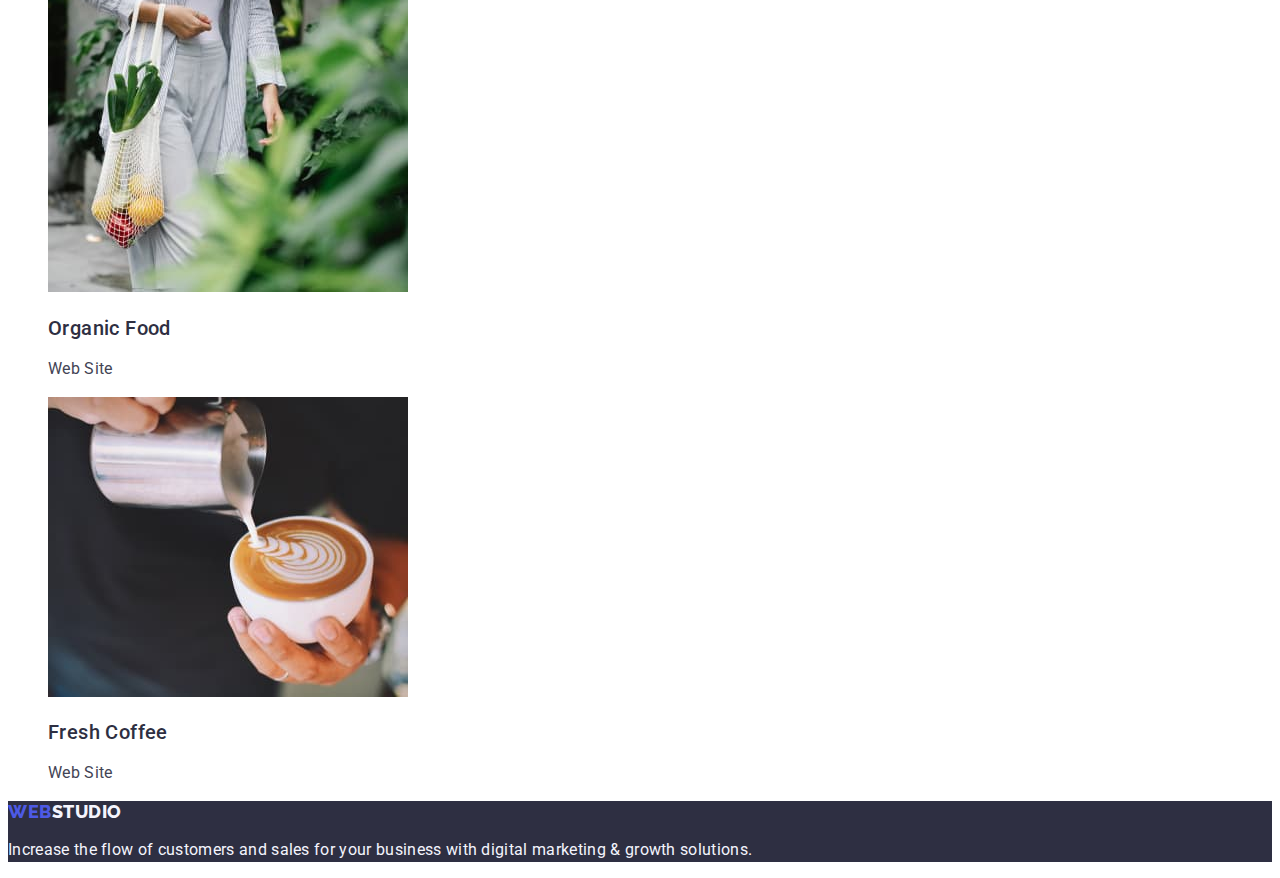
==== commit eb53eb0b: "css" ====
--- a/portfolio.html
+++ b/portfolio.html
@@ -35,12 +35,12 @@
       <address class="address">
         <ul class="list">
           <li class="list-add">
-            <a class="link" href="mailto:info@devstudio.com"
+            <a class="add link" href="mailto:info@devstudio.com"
               >info@devstudio.com</a
             >
           </li>
           <li class="list-add">
-            <a class="link" href="tel:+110001111111">+11 (000) 111-11-11</a>
+            <a class="add link" href="tel:+110001111111">+11 (000) 111-11-11</a>
           </li>
         </ul>
       </address>
--- a/css/styles.css
+++ b/css/styles.css
@@ -1,9 +1,10 @@
 :root {
     --brand-color: #2E2F42;
     --brands-color: #4d5ae5;
+    --text-color: #434455;
 }
 /* Body */
-.body{ color: #434455;
+.body{ color: var(--text-color);
 font-family: 'Roboto', sans-serif;
 background-color: #fff;}
 
@@ -37,7 +38,7 @@
         font-size: 16px;
         line-height: 1.5;
         letter-spacing: 0.02em;
-        color: var(--brand-color);
+        color: var(--text-color);
         text-decoration: none;
         
 }
@@ -81,7 +82,7 @@
     font-size: 16px;
     line-height: 1.5;
     letter-spacing: 0.02em;
-    color: inherit;}
+    color: #434455;}
     
     /* Projects */
     .htitle{
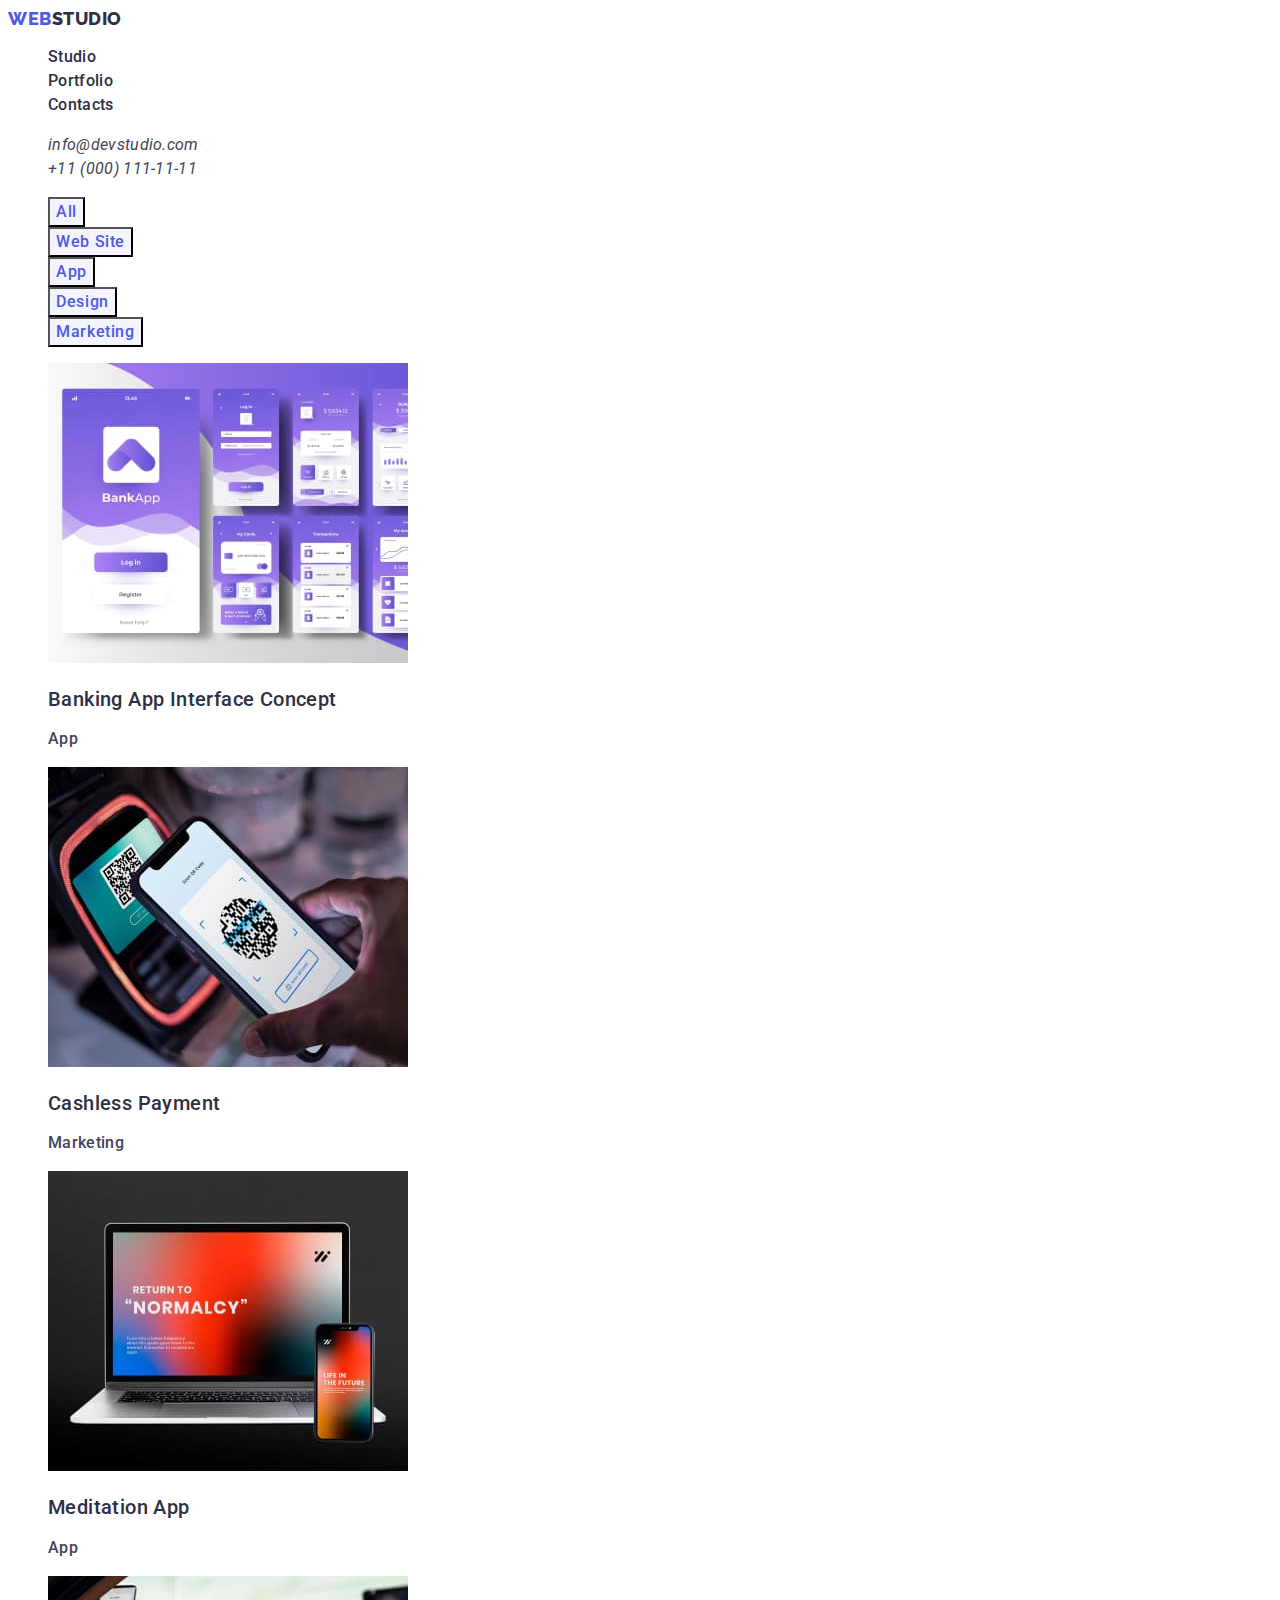
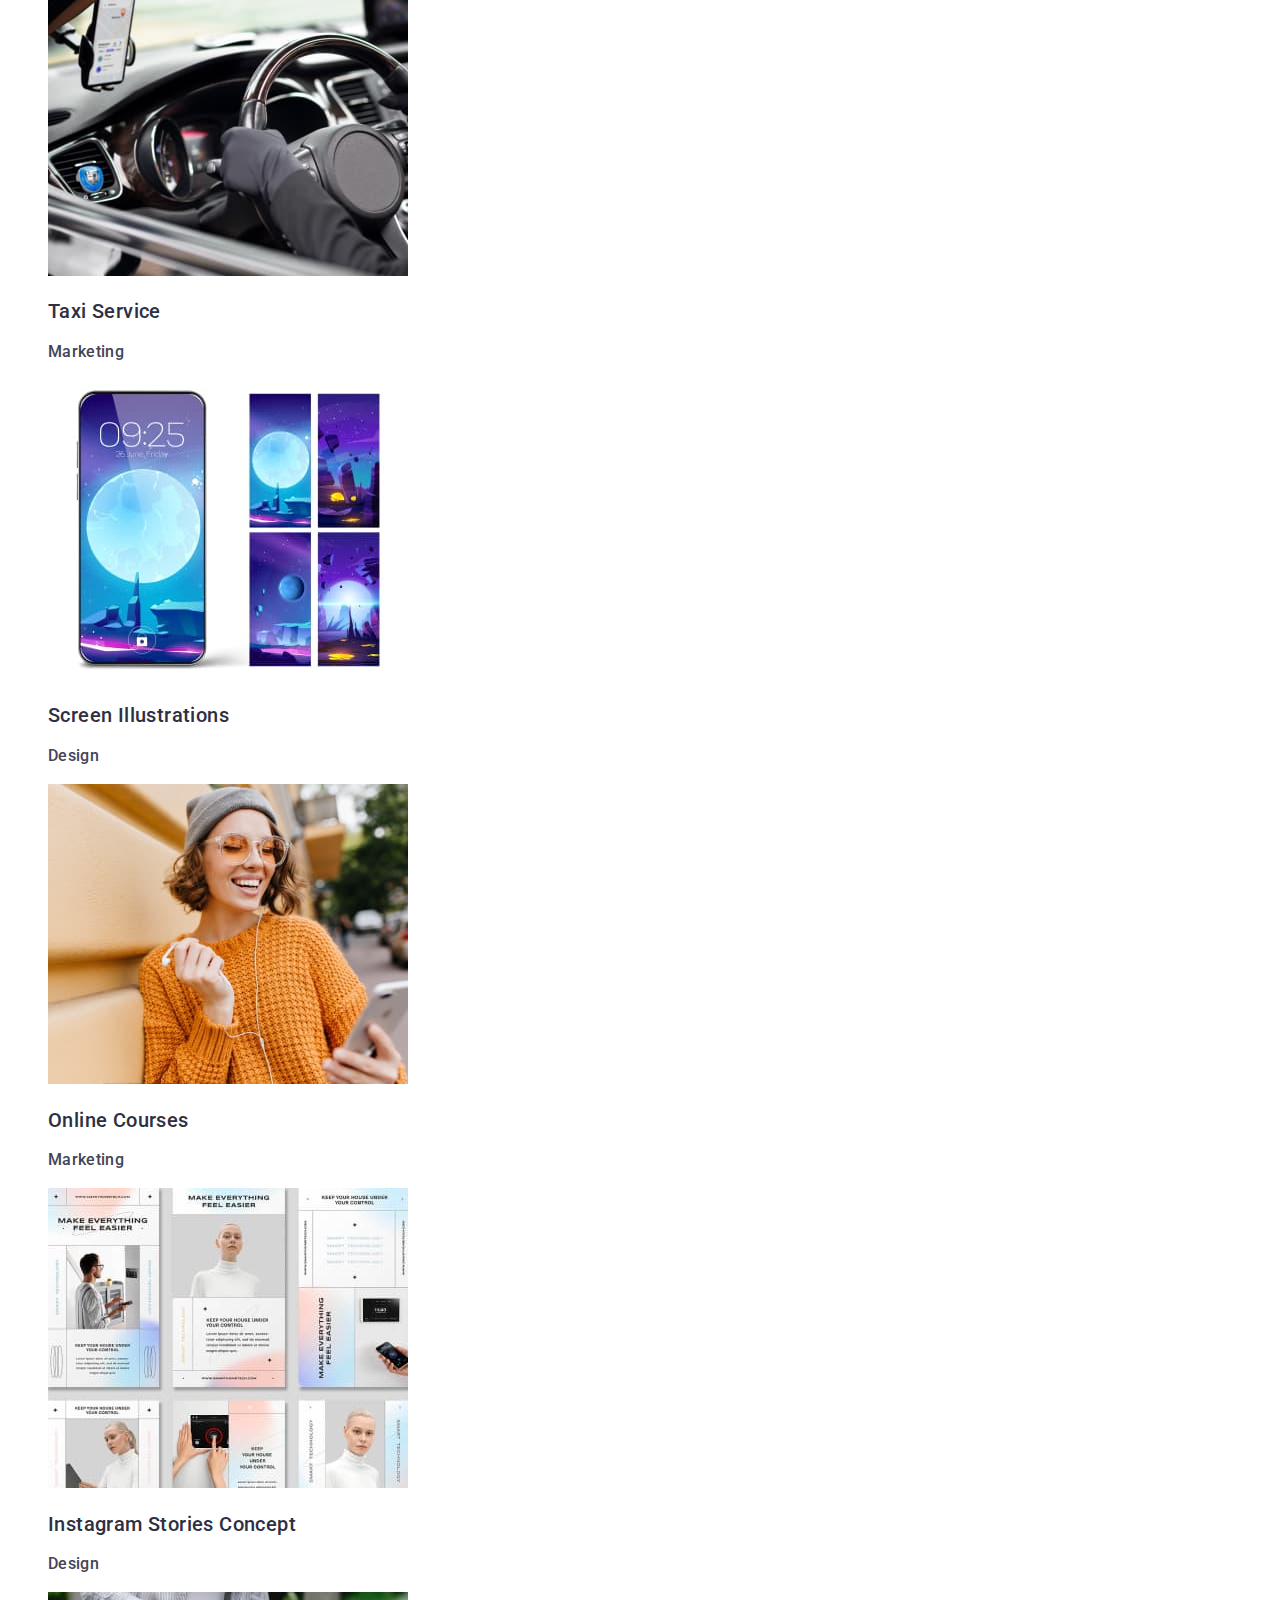
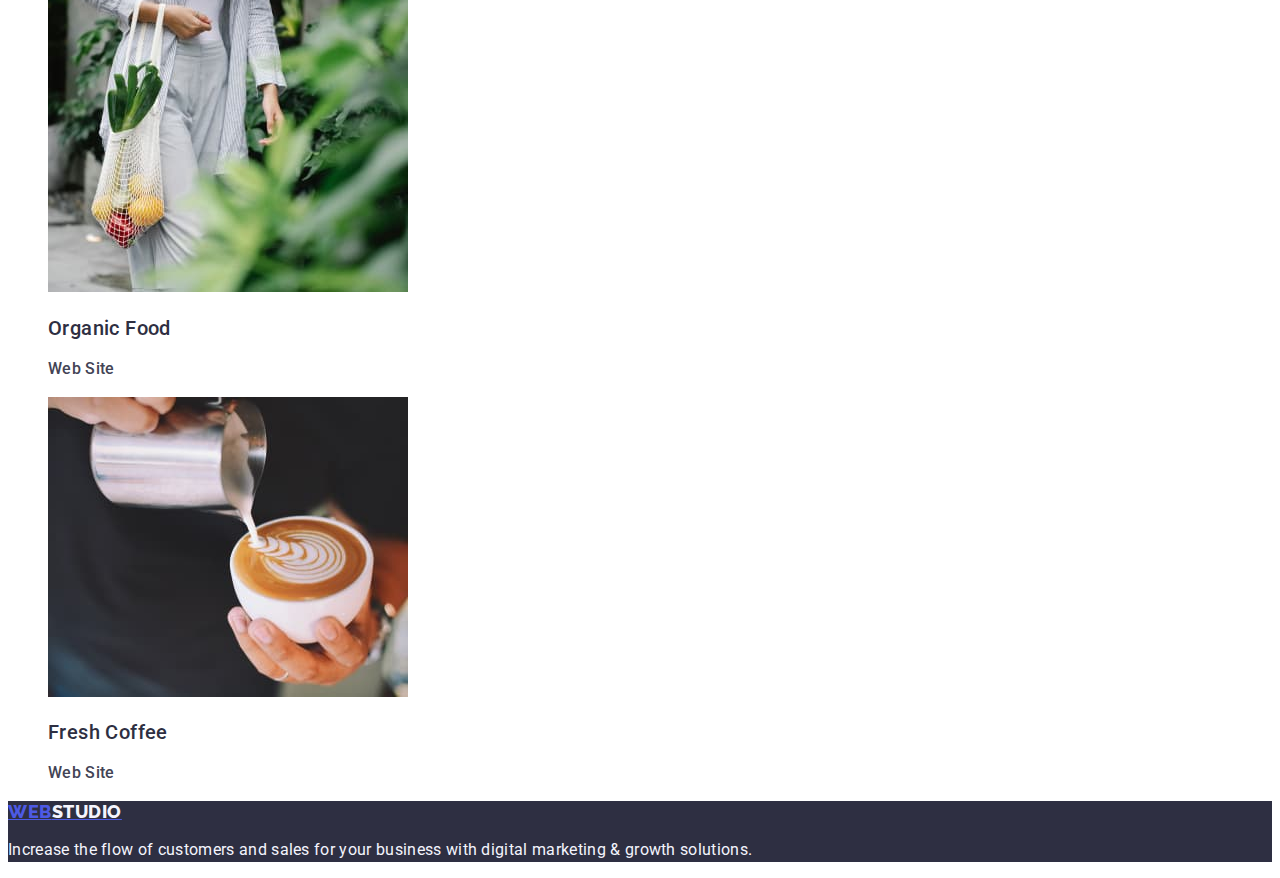
==== commit 207cbdb9: "changes" ====
--- a/portfolio.html
+++ b/portfolio.html
@@ -22,13 +22,13 @@
         >
         <ul class="list">
           <li class="list-nav">
-            <a class="link" href="./index.html">Studio</a>
+            <a class="nav-link link" href="./index.html">Studio</a>
           </li>
           <li class="list-nav">
-            <a class="link" href="./portfolio.html">Portfolio</a>
+            <a class="nav-link link" href="./portfolio.html">Portfolio</a>
           </li>
           <li class="list-nav">
-            <a class="link" href="">Contacts</a>
+            <a class="nav-link link" href="">Contacts</a>
           </li>
         </ul>
       </nav>
@@ -60,7 +60,7 @@
         <!-- PhotoList -->
         <ul class="list">
           <li class="list-card">
-            <a href="" class="link">
+            <a href="" class="nav-link link">
               <img
                 src="./images/portfolio1.jpg"
                 alt="Banking App Interface
@@ -72,7 +72,7 @@
             >
           </li>
           <li class="list-card">
-            <a href="" class="link"
+            <a href="" class="nav-link link"
               ><img
                 src="./images/portfolio2.jpg"
                 alt="Cashless Payment"
@@ -83,7 +83,7 @@
             >
           </li>
           <li class="list-card">
-            <a href="" class="link"
+            <a href="" class="nav-link link"
               ><img
                 src="./images/portfolio3.jpg"
                 alt="Meditation App"
@@ -95,7 +95,7 @@
           </li>
 
           <li class="list-card">
-            <a href="" class="link"
+            <a href="" class="nav-link link"
               ><img
                 src="./images/portfolio4.jpg"
                 alt="Taxi Service"
@@ -107,7 +107,7 @@
           </li>
 
           <li class="list-card">
-            <a href="" class="link"
+            <a href="" class="nav-link link"
               ><img
                 src="./images/portfolio5.jpg"
                 alt="Screen Illustrations"
@@ -119,7 +119,7 @@
           </li>
 
           <li class="list-card">
-            <a href="" class="link">
+            <a href="" class="nav-link link">
               <img
                 src="./images/portfolio6.jpg"
                 alt="Online Courses"
@@ -131,7 +131,7 @@
           </li>
 
           <li class="list-card">
-            <a href="" class="link"
+            <a href="" class="nav-link link"
               ><img
                 src="./images/portfolio7.jpg"
                 alt="Instagram Stories Concept"
@@ -143,7 +143,7 @@
           </li>
 
           <li class="list-card">
-            <a href="" class="link"
+            <a href="" class="nav-link link"
               ><img
                 src="./images/portfolio8.jpg"
                 alt="Organic Food"
@@ -155,7 +155,7 @@
           </li>
 
           <li class="list-card">
-            <a href="" class="link"
+            <a href="" class="nav-link link"
               ><img
                 src="./images/portfolio9.jpg"
                 alt="Fresh Coffee"
--- a/css/styles.css
+++ b/css/styles.css
@@ -2,11 +2,14 @@
     --brand-color: #2E2F42;
     --brands-color: #4d5ae5;
     --text-color: #434455;
+    --white-color: #fff;
+    --hover-color: #404BBF;
+    --card-color: #F4F4FD;
 }
 /* Body */
 .body{ color: var(--text-color);
 font-family: 'Roboto', sans-serif;
-background-color: #fff;}
+background-color: var(--white-color);}
 
 /* Header */
 .nav>.logo.link{ 
@@ -21,20 +24,16 @@
 .logo-span{color: var(--brand-color)}
  /* navigation */
 .list{list-style: none;}
-.link{color: var(--brand-color);
-font-family: 'Roboto', sans-serif;
+.nav-link.link{color: var(--brand-color);
 font-weight: 500;
 font-size: 16px;
 line-height: 1.5;
 letter-spacing: 0.02em;
 text-decoration: none;}
-.link:hover, 
-.link:focus{color: #404BBF; }
+.nav-link.link:hover, 
+.nav-link.link:focus{color: var(--hover-color); }
 /* address */
-.address{font-style: normal;}
 .add.link{
-    font-family: 'Roboto', sans-serif;
-        font-weight: 400;
         font-size: 16px;
         line-height: 1.5;
         letter-spacing: 0.02em;
@@ -43,51 +42,43 @@
         
 }
 .add.link:hover,
-.add.link:focus {color: #404BBF;}
+.add.link:focus {color: var(--hover-color);}
 /* Poster */
 .poster{background-color: var(--brand-color);}
-.title-post{font-family: 'Roboto',sans-serif;
-    font-style: normal;
+.title-post{
     font-weight: 700;
     font-size: 56px;
     line-height: 1.07;
     text-align: center;
     letter-spacing: 0.02em;
-    color: #FFFFFF;}
+    color: var(--white-color);}
     /* BTN */
     .btn{background-color: var(--brands-color);
     box-shadow: 0px 4px 4px rgba(0, 0, 0, 0.15);
-font-family: 'Roboto', sans-serif;
-    font-style: normal;
+    font-family: 'Roboto', sans-serif;
     font-weight: 500;
     font-size: 16px;
     line-height: 1.5;
     letter-spacing: 0.04em;
-    color: #fff;
+    color: var(--white-color);
     cursor: pointer;}
     .btn:hover,
-    .btn:focus{background-color: #404BBF}
+    .btn:focus{background-color: var(--hover-color)}
     /* Information */
-    .info-punct{ font-family: 'Roboto', sans-serif;
-        font-style: normal;
+    .info-punct{ 
         font-weight: 500;
         font-size: 20px;
         line-height: 1.2;
         letter-spacing: 0.02em;
         color: var(--brand-color);}
     .text{
-    font-family: 'Roboto', sans-serif;
-    font-style: normal;
-    font-weight: 400;
     font-size: 16px;
     line-height: 1.5;
     letter-spacing: 0.02em;
-    color: #434455;}
+    color: var(--text-color);}
     
     /* Projects */
     .htitle{
-        font-family: 'Roboto', sans-serif;
-        font-style: normal;
         font-weight: 700;
         font-size: 36px;
         line-height: 1.11;
@@ -95,8 +86,7 @@
         text-transform: capitalize;
         color: var(--brand-color);
     text-align: center;}
-    .title{font-family: 'Roboto', sans-serif;
-        font-style: normal;
+    .title{
         font-weight: 500;
         font-size: 20px;
         line-height: 1.2;
@@ -104,31 +94,26 @@
         color: var(--brand-color);}
     /* Card  */
         .info-card {
-            background-color: #F4F4FD;
+            background-color: var(--card-color);
         }
-        .list-card{ background-color: #fff;}
+        .list-card{ background-color: var(--white-color);}
         /* footer */
         .footer{background-color: var(--brand-color);}
         .text-end{
-            font-family: 'Roboto',sans-serif;
-            font-style: normal;
-            font-weight: 400;
             font-size: 16px;
             line-height: 1.5;
             letter-spacing: 0.02em;
-            color: #F4F4FD;}
+            color: var(--card-color);}
 .footer>.logo.link{color: var(--brands-color);
     font-family: 'Raleway', sans-serif;
-    font-style: normal;
     font-weight: 800;
     font-size: 18px;
     line-height: 1.17;
     letter-spacing: 0.03em;
     text-transform: uppercase;}
 .footer>.logo.link>.link-span {
-    color: #F4F4FD;
+    color: var(--card-color);
     font-family: 'Raleway', sans-serif;
-        font-style: normal;
         font-weight: 800;
         font-size: 18px;
         line-height: 1.17;
@@ -137,14 +122,13 @@
 }
 /* Portfolio BTN */
 .list-btn{font-family: 'Roboto', sans-serif;
-    font-style: normal;
     font-weight: 500;
     font-size: 16px;
     line-height: 1.5;
     text-align: center;
     letter-spacing: 0.04em;
     color: var(--brands-color);
-    background: #F4F4FD;
+    background: var(--card-color);
     cursor: pointer;}
     .list-btn:hover,
-    .list-btn:focus{background: #404BBF; color: #fff;}
+    .list-btn:focus{background: var(--hover-color); color: var(--white-color);}
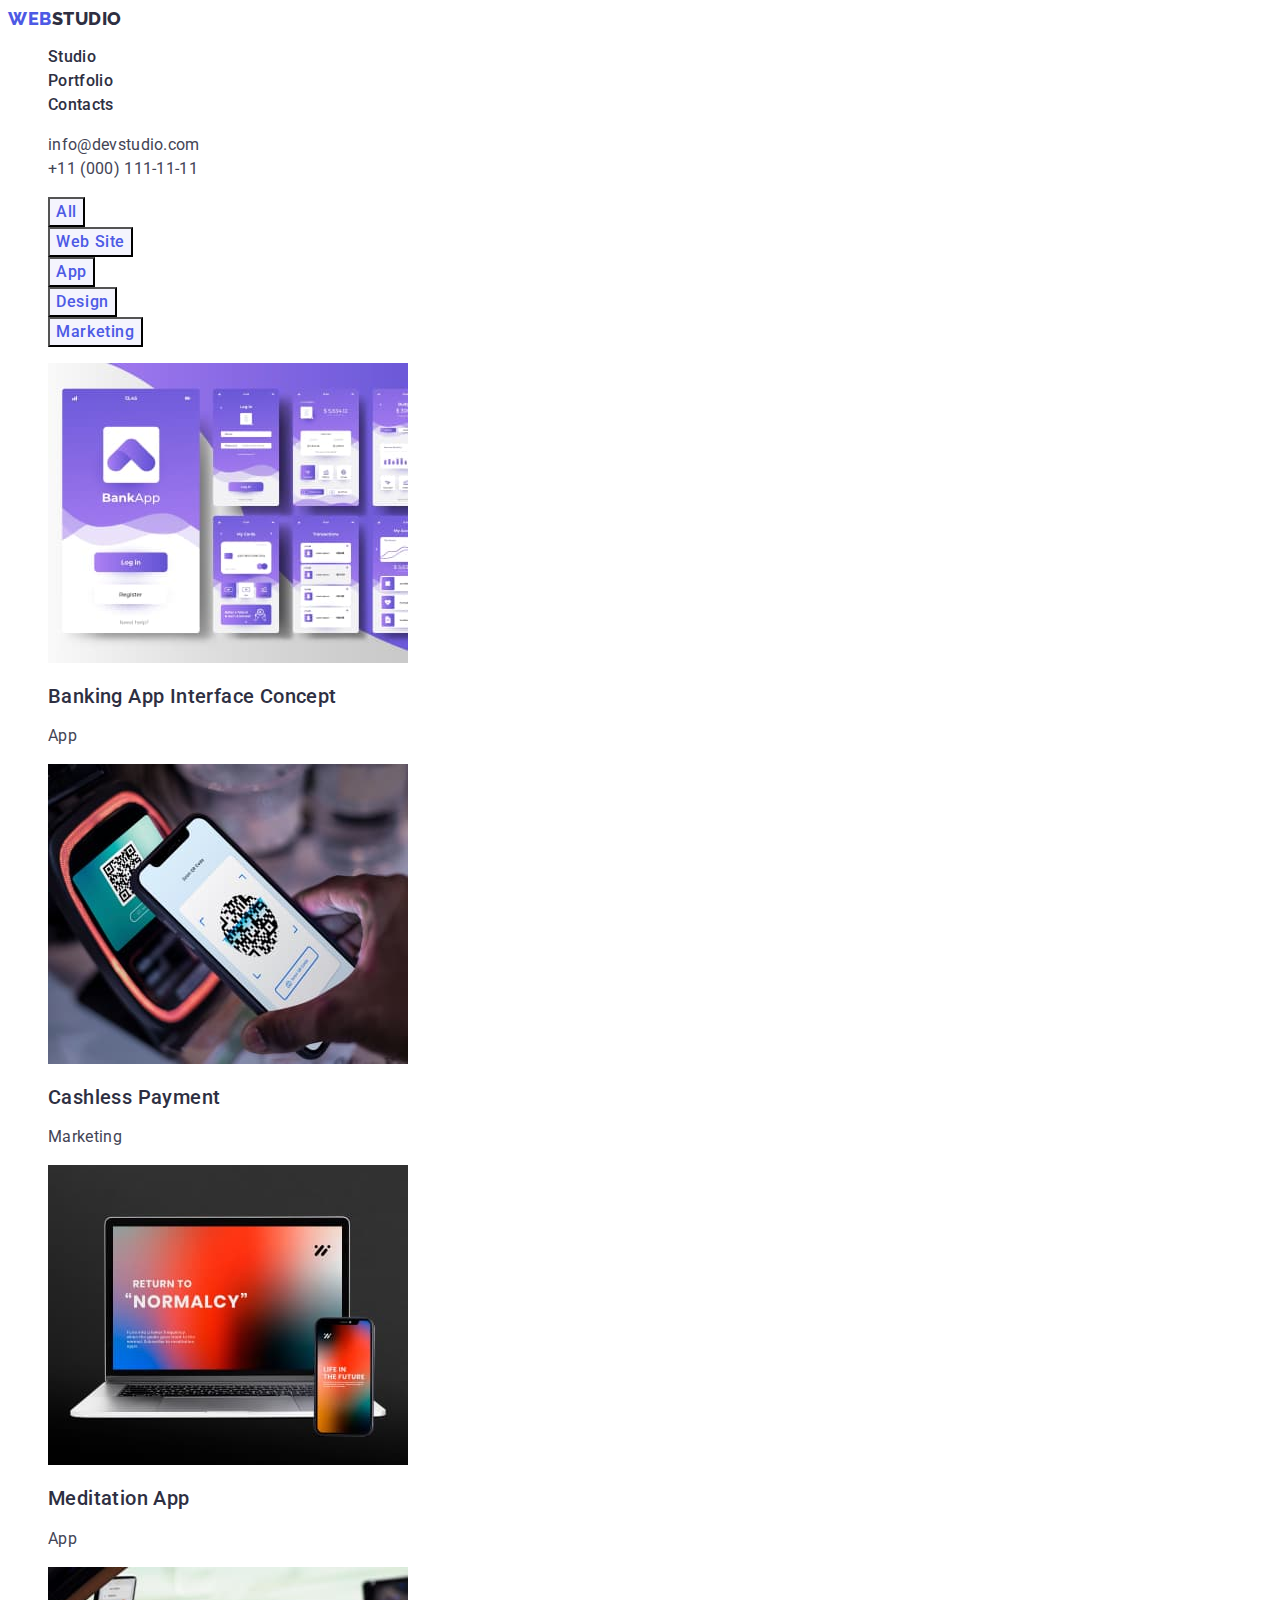
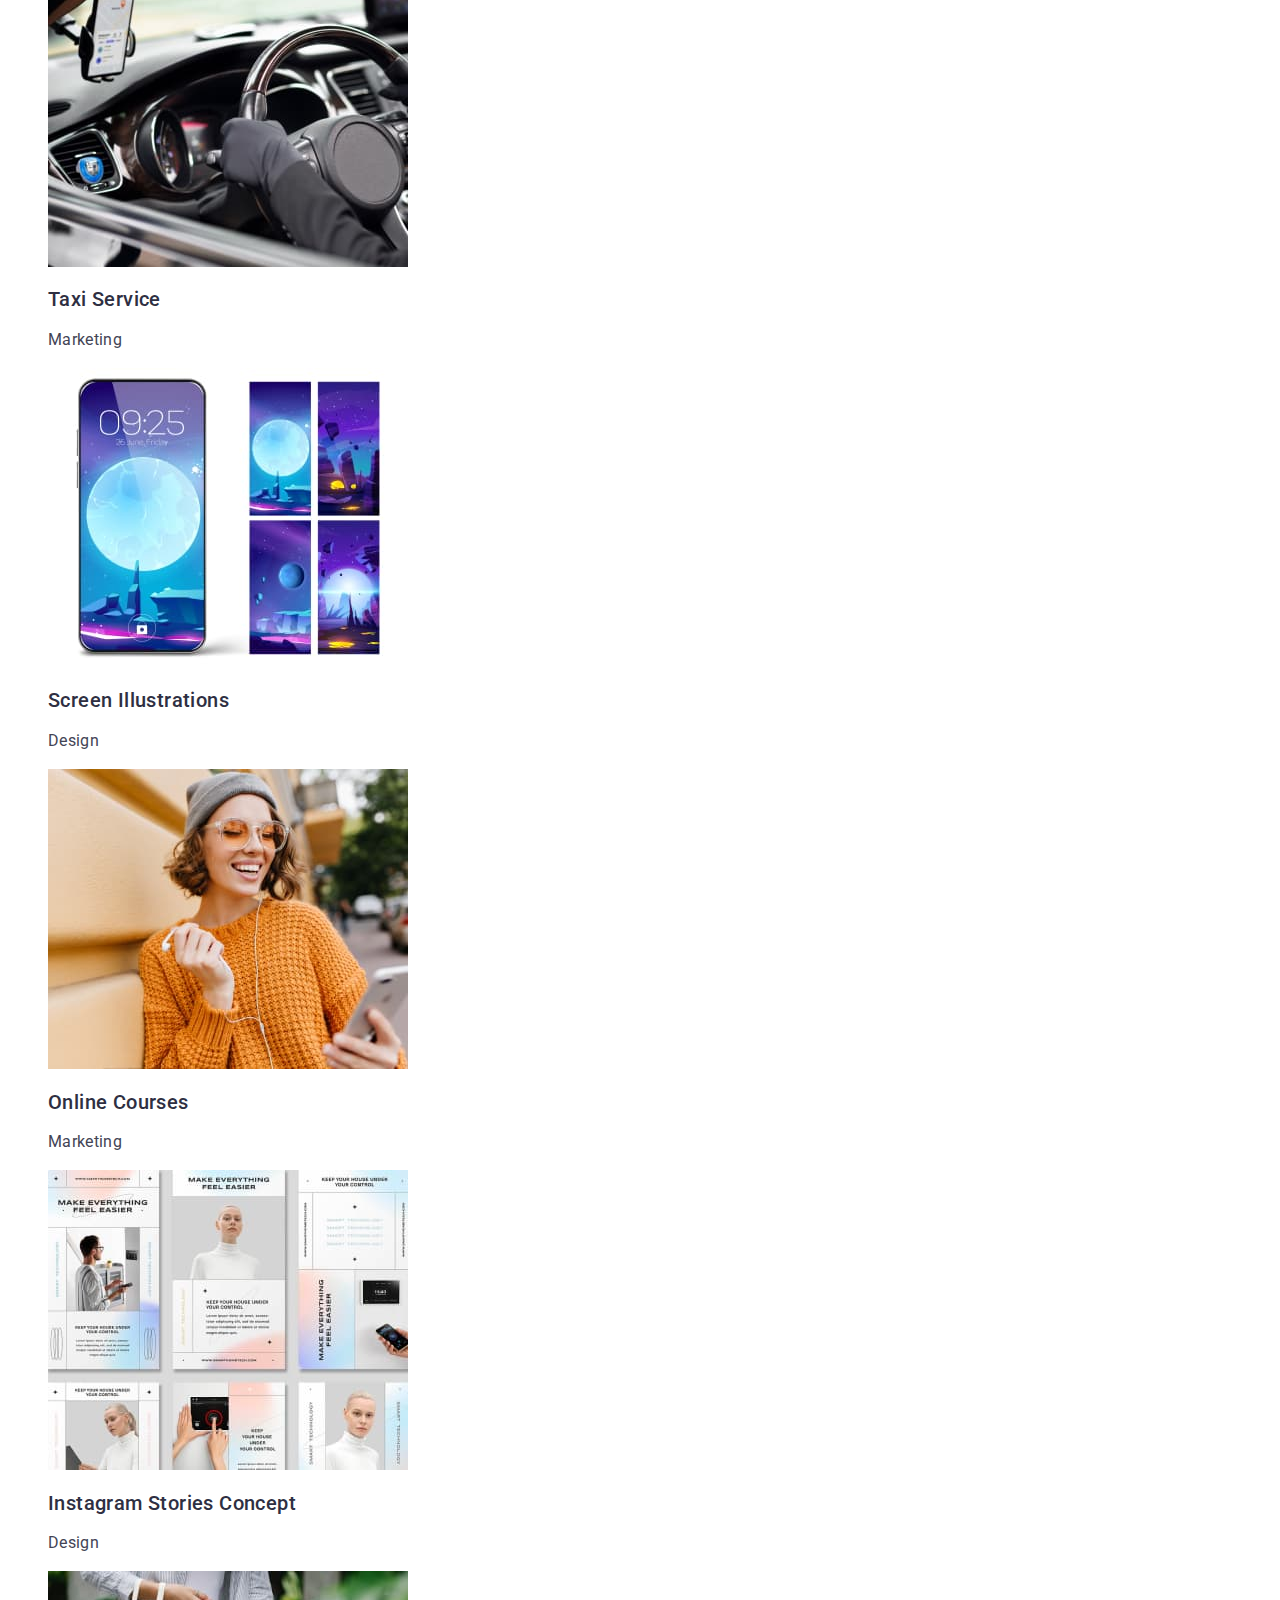
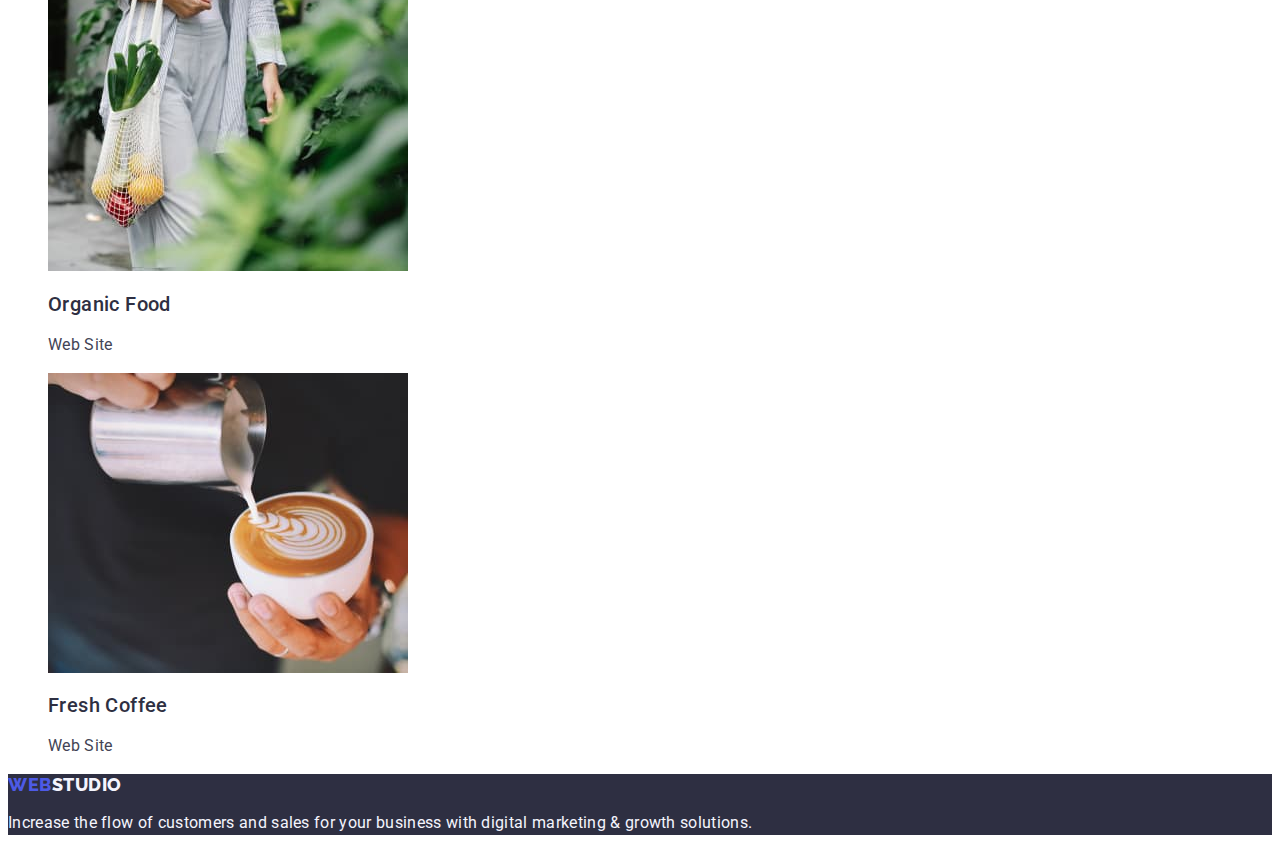
==== commit bbb76dc9: "link" ====
--- a/portfolio.html
+++ b/portfolio.html
@@ -60,7 +60,7 @@
         <!-- PhotoList -->
         <ul class="list">
           <li class="list-card">
-            <a href="" class="nav-link link">
+            <a href="" class="link">
               <img
                 src="./images/portfolio1.jpg"
                 alt="Banking App Interface
@@ -72,7 +72,7 @@
             >
           </li>
           <li class="list-card">
-            <a href="" class="nav-link link"
+            <a href="" class="link"
               ><img
                 src="./images/portfolio2.jpg"
                 alt="Cashless Payment"
@@ -83,7 +83,7 @@
             >
           </li>
           <li class="list-card">
-            <a href="" class="nav-link link"
+            <a href="" class="link"
               ><img
                 src="./images/portfolio3.jpg"
                 alt="Meditation App"
@@ -95,7 +95,7 @@
           </li>
 
           <li class="list-card">
-            <a href="" class="nav-link link"
+            <a href="" class="link"
               ><img
                 src="./images/portfolio4.jpg"
                 alt="Taxi Service"
@@ -107,7 +107,7 @@
           </li>
 
           <li class="list-card">
-            <a href="" class="nav-link link"
+            <a href="" class="link"
               ><img
                 src="./images/portfolio5.jpg"
                 alt="Screen Illustrations"
@@ -119,7 +119,7 @@
           </li>
 
           <li class="list-card">
-            <a href="" class="nav-link link">
+            <a href="" class="link">
               <img
                 src="./images/portfolio6.jpg"
                 alt="Online Courses"
@@ -131,7 +131,7 @@
           </li>
 
           <li class="list-card">
-            <a href="" class="nav-link link"
+            <a href="" class="link"
               ><img
                 src="./images/portfolio7.jpg"
                 alt="Instagram Stories Concept"
@@ -143,7 +143,7 @@
           </li>
 
           <li class="list-card">
-            <a href="" class="nav-link link"
+            <a href="" class="link"
               ><img
                 src="./images/portfolio8.jpg"
                 alt="Organic Food"
@@ -155,7 +155,7 @@
           </li>
 
           <li class="list-card">
-            <a href="" class="nav-link link"
+            <a href="" class="link"
               ><img
                 src="./images/portfolio9.jpg"
                 alt="Fresh Coffee"
--- a/css/styles.css
+++ b/css/styles.css
@@ -9,8 +9,9 @@
 /* Body */
 .body{ color: var(--text-color);
 font-family: 'Roboto', sans-serif;
-background-color: var(--white-color);}
-
+background-color: var(--white-color);
+}
+.link{text-decoration: none;}
 /* Header */
 .nav>.logo.link{ 
 font-family: "Raleway", sans-serif;
@@ -24,15 +25,16 @@
 .logo-span{color: var(--brand-color)}
  /* navigation */
 .list{list-style: none;}
-.nav-link.link{color: var(--brand-color);
+.nav-link{color: var(--brand-color);
 font-weight: 500;
 font-size: 16px;
 line-height: 1.5;
 letter-spacing: 0.02em;
 text-decoration: none;}
-.nav-link.link:hover, 
-.nav-link.link:focus{color: var(--hover-color); }
+.nav-link:hover, 
+.nav-link:focus{color: var(--hover-color); }
 /* address */
+.address{font-style: normal}
 .add.link{
         font-size: 16px;
         line-height: 1.5;
